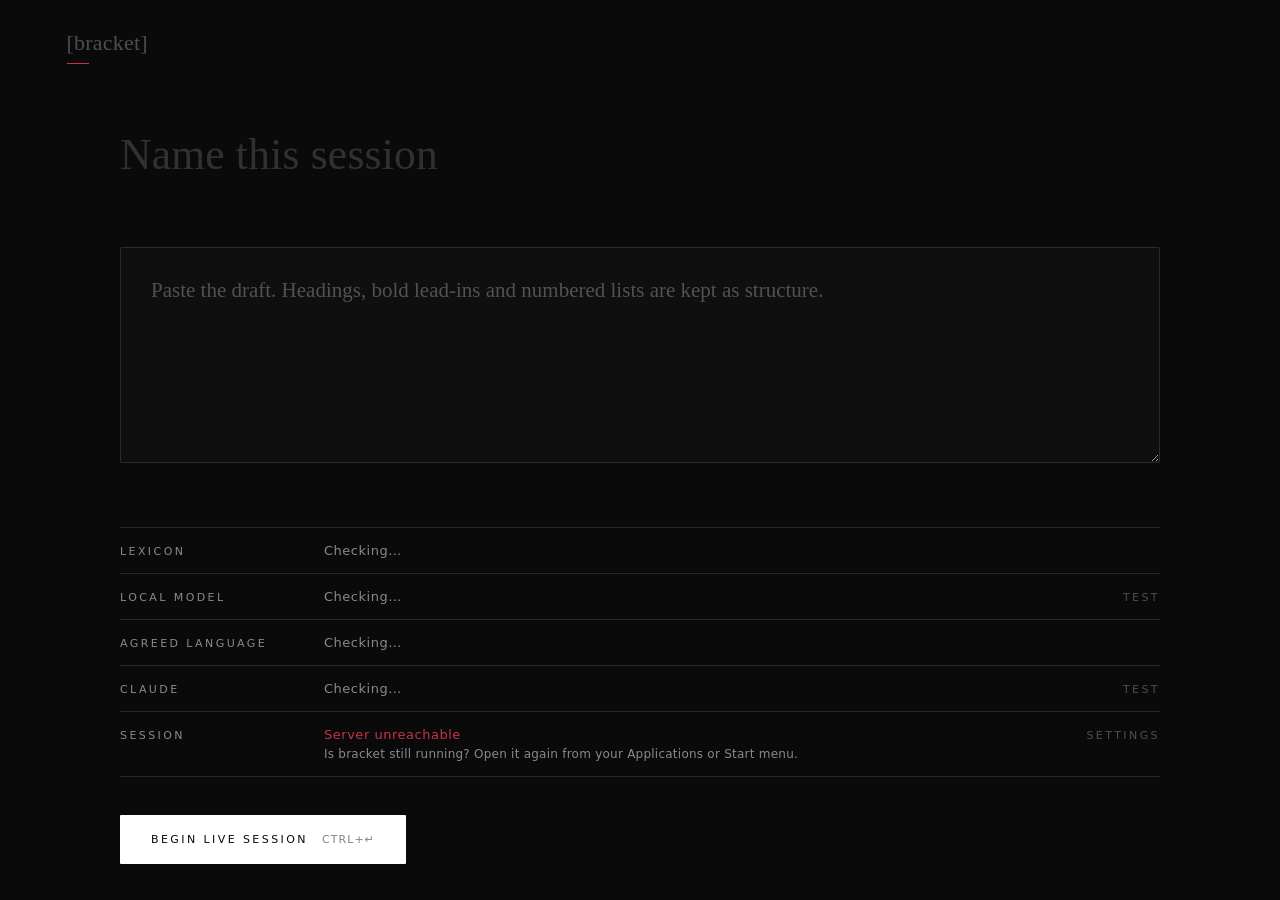
==== frontend/index.html @ 1ee595eb "bracket 0.3.0" ====
<!doctype html>
<html lang="en">
<head>
<meta charset="utf-8">
<meta name="viewport" content="width=device-width, initial-scale=1">
<title>[bracket]</title>
<link rel="stylesheet" href="/static/fonts/fonts.css">
<style>
  :root{
    --void:#0a0a0b; --white:#ffffff; --text-rest:rgba(255,255,255,.30); --dim:rgba(255,255,255,.52); --faint:rgba(255,255,255,.28);
    --ghost:rgba(255,255,255,.16); --hair:rgba(255,255,255,.12); --wash:rgba(255,255,255,.08);
    --brass:#a8916a; --crimson:#c83248;
    --brk:#d9c49b; --brk-rest:rgba(217,196,155,.5); --brk-mark:rgba(217,196,155,.42);   /* bracketed, unsettled wording */
    --serif:'Cormorant Garamond',Georgia,'Times New Roman',serif; --sans:'DM Sans',system-ui,-apple-system,sans-serif;
    --fs:clamp(34px,3.55vw,86px);            /* the projected text: read from the back of the room */
    --gx:clamp(40px,5.2vw,112px);            /* page margin */
    --gut:clamp(52px,4.6vw,104px);           /* left column for list numbers and states */
    --ease:cubic-bezier(0.2,0,0,1);
  }
  *{box-sizing:border-box}
  [hidden]{display:none!important}
  html,body{margin:0;height:100%;background:var(--void);color:var(--white);font-family:var(--sans);overflow:hidden;-webkit-font-smoothing:antialiased}
  ::selection{background:rgba(255,255,255,.2)}
  button{font:inherit;color:inherit}
  .caps{font-family:var(--sans);font-size:11px;font-weight:500;letter-spacing:.22em;text-transform:uppercase}

  /* brand: small, top left, on both screens */
  .brand{position:fixed;top:30px;left:var(--gx);z-index:20;display:flex;flex-direction:column;gap:7px;pointer-events:none}
  .brand .line{display:flex;align-items:baseline;gap:14px}
  .brand .mark{font-family:var(--serif);font-weight:600;font-size:17px;letter-spacing:.015em;color:rgba(255,255,255,.82)}
  .brand .app{font-family:var(--serif);font-weight:500;font-size:22px;letter-spacing:.01em;color:var(--faint)}
  .brand .rule{width:22px;height:1px;background:var(--crimson)}
  .brand .sub{font-size:9px;letter-spacing:.26em;color:var(--faint)}

  /* ---------------- setup ---------------- */
  #setup{position:fixed;inset:0;z-index:10;background:var(--void);overflow-y:auto;transition:opacity 420ms var(--ease)}
  #setup.gone{opacity:0;pointer-events:none}
  .setup-col{width:min(1040px,86vw);margin:0 auto;padding:13vh 0 80px;display:flex;flex-direction:column;gap:38px}
  .setup-col h1{margin:14px 0 0;display:flex;flex-wrap:wrap;align-items:baseline;gap:0 .35em;font-family:var(--serif);font-weight:500;font-size:clamp(40px,3.4vw,64px);letter-spacing:.005em;line-height:1.1}
  #docTitle{min-width:6ch;outline:none;border-bottom:1px solid transparent;transition:border-color 200ms var(--ease);cursor:text}
  #docTitle:hover,#docTitle:focus{border-bottom-color:var(--hair)}
  #docTitle:empty::before{content:attr(data-placeholder);color:var(--ghost)}
  .seed-wrap{display:flex;flex-direction:column;gap:12px}
  #seed{width:100%;min-height:24vh;max-height:46vh;padding:26px 30px;background:rgba(255,255,255,.022);border:1px solid var(--hair);border-radius:2px;outline:none;
        font-family:var(--serif);font-size:21px;line-height:1.55;color:rgba(255,255,255,.88);resize:vertical;transition:border-color 200ms var(--ease)}
  #seed:focus{border-color:rgba(255,255,255,.26)}
  #seed::placeholder{color:var(--faint)}
  #seedInfo{color:var(--faint);min-height:14px}
  .status{display:flex;flex-direction:column}
  .status .st{display:grid;grid-template-columns:180px 1fr auto;align-items:baseline;gap:24px;padding:15px 0;border-bottom:1px solid var(--hair)}
  .status .st:first-child{border-top:1px solid var(--hair)}
  .status .k{color:var(--dim)}
  .status .v{font-size:13px;letter-spacing:.04em;color:var(--white);min-width:0}
  .status .v.bad{color:var(--crimson)} .status .v.wait{color:var(--dim)}
  .status .v small{display:block;margin-top:5px;font-size:12px;color:var(--dim);letter-spacing:.02em}
  .status .test{background:none;border:0;padding:0;cursor:pointer;color:var(--faint);transition:color 160ms var(--ease)}
  .status .test:hover{color:var(--white)}
  .actions{display:flex;align-items:center;gap:28px;flex-wrap:wrap}
  .btn{display:inline-flex;align-items:baseline;gap:14px;padding:17px 30px;border-radius:1px;cursor:pointer;border:1px solid rgba(255,255,255,.6);background:var(--white);color:var(--void);transition:background 160ms var(--ease),color 160ms var(--ease)}
  .btn:hover{background:rgba(255,255,255,.86)}
  .btn.ghost{background:none;color:var(--white);border-color:var(--hair)} .btn.ghost:hover{border-color:rgba(255,255,255,.4)}
  .btn .kb{opacity:.5;letter-spacing:.1em}
  #ended{display:block;margin-top:16px;color:var(--brass);min-height:13px}
  .setup-foot{display:flex;justify-content:space-between;margin:0 var(--gx) 26px;color:var(--ghost);font-size:10px}

  /* ---------------- live ---------------- */
  #live{position:fixed;inset:0}
  .top-right{position:fixed;top:30px;right:var(--gx);z-index:5;display:flex;flex-direction:column;align-items:flex-end;gap:8px;text-align:right}
  .top-right .title{font-size:9.5px;color:var(--faint)}
  #readout{font-size:9.5px;color:var(--ghost)}
  #scroll{position:fixed;inset:0;overflow-y:auto;scrollbar-width:none;padding:44vh var(--gx) 52vh var(--gx)}
  #scroll::-webkit-scrollbar{display:none}
  .fade-top,.fade-bot{position:fixed;left:0;right:0;pointer-events:none;z-index:3}
  .fade-top{top:0;height:210px;background:linear-gradient(var(--void) 50%,rgba(10,10,11,0))}
  .fade-bot{bottom:0;height:130px;background:linear-gradient(rgba(10,10,11,0),var(--void) 62%)}
  #table{max-width:min(1640px,100%);display:flex;flex-direction:column}
  .row{display:grid;grid-template-columns:var(--gut) minmax(0,1fr);column-gap:clamp(18px,1.6vw,36px);margin-top:.18em;font-size:var(--fs)}
  .row.brk{margin-top:.95em} .row:first-child{margin-top:0}
  .gut{position:relative;font-family:var(--serif);font-size:var(--fs);line-height:1.24;color:var(--text-rest);text-align:right;transition:color 260ms var(--ease)}
  .gut .num{display:block}
  .gut .mk{display:block;margin-top:10px;font-size:9px;line-height:1.3}
  .gut .mk.agreed{color:var(--brass)} .gut .mk.open{color:var(--crimson)} .gut .mk.v{color:var(--ghost)}
  .gut .bar{position:absolute;right:calc(-1 * clamp(10px,.9vw,20px));top:.2em;width:2px;height:1em;background:var(--crimson);display:none}
  .row.open .gut .bar{display:block}
  .body{min-width:0;display:flex;flex-direction:column}
  .lead{margin-bottom:.5em;color:var(--brass);font-size:10.5px;transition:opacity 260ms var(--ease)}
  .sent{margin:0;font-family:var(--serif);font-weight:500;font-size:var(--fs);line-height:1.24;letter-spacing:.004em;color:var(--text-rest);outline:none;white-space:pre-wrap;word-wrap:break-word;caret-color:var(--white);transition:color 260ms var(--ease)}
  .row.h .sent{font-style:italic;font-weight:500;font-size:calc(var(--fs) * .62);letter-spacing:.01em}
  .row.agreed .sent{color:rgba(255,255,255,.4)}
  .row.focus .sent,.row.focus .gut{color:var(--white)}
  .sent[data-empty]:empty::before{content:'Type a sentence';color:var(--ghost)}
  .sent .hov{border-bottom:2px solid rgba(255,255,255,.6)}
  .sent .alt{color:var(--brk-rest);transition:color 260ms var(--ease)} .row.focus .sent .alt{color:var(--brk)}
  .sent .bk{color:var(--brk-mark);font-weight:400}
  .sent .altcur{border-bottom:2px solid var(--brk)}
  .gut .mk.brk{color:var(--brk)}
  .addalt{display:flex;align-items:baseline;gap:14px;cursor:pointer;color:var(--brk);font-size:10.5px} .addalt:hover{color:#efe0bf}
  .brkpanel .slot p{color:var(--brk-rest)} .brkpanel .slot.cur p,.brkpanel .slot:hover p{color:var(--brk)}
  .brkpanel .rail{border-left-color:var(--brk-mark)}
  .sent .sel{background:var(--wash);box-shadow:0 0 0 .12em var(--wash);border-radius:1px}
  .extras{display:flex;flex-direction:column;gap:.55em;margin-top:.5em}
  .syn{display:flex;align-items:baseline;gap:1.2em;font-size:calc(var(--fs) * .5)}
  .syn .opts{display:flex;flex-wrap:wrap;align-items:baseline;gap:.9em;font-family:var(--serif);color:var(--dim)}
  .syn .opts span.dot{color:var(--ghost)} .syn .opts span[data-i]{cursor:pointer}
  .syn .opts span.pick{color:var(--white);border-bottom:1px solid var(--brass)}
  .dials{display:flex;flex-wrap:wrap;align-items:baseline;gap:42px}
  .dials .d{display:flex;align-items:baseline;gap:13px}
  .dials .r,.dials .v{font-size:10.5px;color:var(--faint)} .dials .v{color:var(--white)}
  .dials .r.cur{color:var(--white);border-bottom:1px solid var(--brass);padding-bottom:3px}
  .rail{display:flex;flex-direction:column;gap:.3em;border-left:1px solid var(--hair);padding-left:.6em;margin-left:-.6em;font-size:calc(var(--fs) * .6)}
  .slot{display:grid;grid-template-columns:minmax(0,1fr) auto;align-items:baseline;gap:40px;cursor:pointer}
  .slot p{margin:0;font-family:var(--serif);font-weight:400;line-height:1.28;color:var(--dim);transition:color 140ms var(--ease)}
  .slot.cur p,.slot:hover p{color:var(--white)}
  .slot .caps{font-size:9.5px;color:var(--faint);white-space:nowrap}
  .slot.cur .caps{color:var(--brass)}
  .slot .chg{color:var(--brass)} .slot.cur .chg{color:#d9c49b}
  .slot .flag{color:var(--crimson);margin-left:14px}
  .grid{display:grid;grid-template-columns:repeat(3,minmax(0,1fr));gap:.5em 1.4em;margin-top:.35em;font-size:calc(var(--fs) * .42)}
  .grid.whole{font-size:calc(var(--fs) * .3)}
  .cell{display:grid;grid-template-columns:1.3em minmax(0,1fr);align-items:baseline;cursor:pointer;min-width:0}
  .cell .n{font-family:var(--sans);font-size:10px;letter-spacing:.1em;color:var(--ghost)}
  .cell p{margin:0;font-family:var(--serif);line-height:1.25;color:var(--dim);transition:color 140ms var(--ease)}
  .cell.cur p,.cell:hover p{color:var(--white)} .cell.cur .n{color:var(--brass)}
  .cell .chg{color:var(--brass)} .cell.cur .chg{color:#d9c49b}
  .cell .src{font-family:var(--sans);font-size:8.5px;letter-spacing:.16em;text-transform:uppercase;color:var(--ghost);margin-left:.7em}
  .cell .flag{display:block;margin-top:.2em;font-family:var(--sans);font-size:9px;letter-spacing:.16em;text-transform:uppercase;color:var(--crimson)}
  .cell.empty p{color:var(--ghost)}
  .agreed{margin:.1em 0 .7em;font-size:calc(var(--fs) * .27)}
  .agreed .head{font-size:9.5px;color:var(--brass);margin-bottom:.5em}
  .agreed .none{font-size:9.5px;color:var(--faint)}
  .prec{display:grid;grid-template-columns:1.3em minmax(0,1fr);align-items:baseline;cursor:pointer;margin-bottom:.55em}
  .prec .n{font-family:var(--sans);font-size:10px;letter-spacing:.1em;color:var(--ghost)}
  .prec p{margin:0;font-family:var(--serif);line-height:1.3;color:var(--dim);display:-webkit-box;-webkit-line-clamp:3;-webkit-box-orient:vertical;overflow:hidden;transition:color 140ms var(--ease)}
  .prec .ph{color:var(--brass)} .prec.cur p,.prec:hover p{color:var(--white)} .prec.cur .ph{color:#d9c49b} .prec.cur .n{color:var(--brass)}
  .prec .cite{grid-column:2;margin-top:.25em;font-size:9px;color:var(--ghost)} .prec.cur .cite{color:var(--faint)}
  .prec .cite b{font-weight:400;color:var(--brass)}
  .more{margin-top:.9em;font-size:9.5px;color:var(--faint)}
  .tiererr{font-size:9.5px;color:var(--crimson)}
  .hist{display:flex;flex-wrap:wrap;align-items:baseline;gap:10px 22px;font-size:10px;color:var(--faint)}
  .hist .now{color:var(--dim)} .hist .dis{color:var(--crimson)}
  .inline-input{width:100%;background:none;border:0;border-bottom:1px solid var(--hair);outline:none;font-family:var(--serif);font-size:calc(var(--fs) * .5);color:var(--white);padding:.2em 0}
  .inline-input::placeholder{color:var(--ghost)}
  .keys{position:fixed;left:var(--gx);right:var(--gx);bottom:22px;z-index:5;display:flex;justify-content:space-between;align-items:baseline;gap:40px;font-size:9.5px;letter-spacing:.16em;color:var(--ghost)}
  #hint{transition:color 300ms var(--ease)} #hint.flash{color:var(--dim)}
  .progress{position:fixed;left:0;bottom:0;height:2px;background:var(--brass);opacity:.7;transition:width 600ms var(--ease);z-index:6}

  /* end-of-session confirmation */
  #confirm{position:fixed;inset:0;z-index:30;display:none;align-items:center;justify-content:center;background:rgba(10,10,11,.96);flex-direction:column;gap:22px}
  #confirm.on{display:flex}
  #confirm .q{font-family:var(--serif);font-size:clamp(34px,3vw,60px)}
  #confirm .caps{color:var(--dim)}

  /* setup: model choice, key, library, settings */
  .status .v .mlist{display:flex;flex-direction:column;gap:2px;margin-top:12px}
  .mrow{display:grid;grid-template-columns:18px minmax(0,1fr) auto;gap:12px;align-items:baseline;padding:7px 0;cursor:pointer;color:var(--dim)}
  .mrow:hover,.mrow.on{color:var(--white)}
  .mrow input{accent-color:var(--brass);margin:0}
  .mrow .ml{font-size:13px;letter-spacing:.04em} .mrow .mm{display:block;font-size:12px;color:var(--faint);margin-top:3px;letter-spacing:.02em}
  .mrow .mr{font-size:10px;letter-spacing:.18em;text-transform:uppercase;color:var(--brass)}
  .mrow.dis{opacity:.45}
  .dl{display:flex;flex-direction:column;gap:8px;margin-top:14px}
  .dlbar{height:2px;background:var(--hair);position:relative;overflow:hidden} .dlbar i{position:absolute;left:0;top:0;bottom:0;background:var(--brass);transition:width 400ms var(--ease)}
  .small-btn{background:none;border:1px solid var(--hair);padding:9px 16px;cursor:pointer;color:var(--white);border-radius:1px;font-size:11px;letter-spacing:.18em;text-transform:uppercase}
  .small-btn:hover{border-color:rgba(255,255,255,.4)} .small-btn.solid{background:var(--white);color:var(--void);border-color:var(--white)}
  .small-btn:disabled{opacity:.4;cursor:default}
  .inline{display:flex;gap:10px;align-items:center;flex-wrap:wrap;margin-top:12px}
  .field{background:rgba(255,255,255,.03);border:1px solid var(--hair);color:var(--white);padding:9px 12px;font:13px var(--sans);letter-spacing:.02em;border-radius:1px;outline:none;min-width:0}
  .field:focus{border-color:rgba(255,255,255,.3)} select.field{appearance:auto}
  #keyIn{flex:1 1 320px}
  #settings{display:flex;flex-direction:column;gap:30px;padding-top:6px}
  #settings h3{margin:0 0 4px;font:500 11px var(--sans);letter-spacing:.22em;text-transform:uppercase;color:var(--brass)}
  .sgrid{display:grid;grid-template-columns:220px minmax(0,1fr);gap:12px 24px;align-items:center}
  .sgrid label{font-size:12px;color:var(--dim);letter-spacing:.04em}
  .sgrid .note{grid-column:2;font-size:11.5px;color:var(--faint);margin-top:-6px}
  .sgrid .locked{font-size:11px;color:var(--brass)}
  .sgrid input.field:not([type=file]):not(#docBody):not(#docTitle2):not(#docDate){width:min(100%,520px)}
  .muted{color:var(--faint);font-size:12px;letter-spacing:.02em;line-height:1.6}
  .muted code{font-size:11.5px;color:var(--dim)}
</style>
</head>
<body>
<div class="brand" aria-label="bracket">
  <span class="line"><span class="mark" id="brandOrg" hidden></span><span class="app">[bracket]</span></span>
  <span class="rule" aria-hidden="true"></span>
</div>

<!-- ======== setup ======== -->
<section id="setup" aria-label="Setup">
  <div class="setup-col">
    <div>
      <h1><span id="docTitle" contenteditable="plaintext-only" spellcheck="false" data-placeholder="Name this session" aria-label="Session title"></span></h1>
      <span id="ended" class="caps"></span>
    </div>
    <div class="seed-wrap">
      <textarea id="seed" spellcheck="false" placeholder="Paste the draft. Headings, bold lead-ins and numbered lists are kept as structure."></textarea>
      <div id="seedInfo" class="caps"></div>
    </div>
    <div class="status" id="status">
      <div class="st"><span class="k caps">Lexicon</span><span class="v wait" id="stLex">Checking…</span><span></span></div>
      <div class="st"><span class="k caps">Local model</span><div class="v wait" id="stLocal">Checking…</div><button class="test caps" id="testLocal">Test</button></div>
      <div class="st"><span class="k caps">Agreed language</span><div class="v wait" id="stLib">Checking…</div><span></span></div>
      <div class="st"><span class="k caps">Claude</span><div class="v wait" id="stCloud">Checking…</div><button class="test caps" id="testCloud">Test</button></div>
      <div class="st"><span class="k caps">Session</span><span class="v" id="stLog">…</span><button class="test caps" id="settingsBtn">Settings</button></div>
    </div>
    <div id="settings" hidden></div>
    <div class="actions">
      <button class="btn caps" id="beginBtn">Begin live session <span class="kb" data-kb>⌘↵</span></button>
      <button class="btn ghost caps" id="resumeBtn" hidden></button>
    </div>
  </div>
  <div class="setup-foot caps"><span>F full screen</span><span id="setupSession"></span></div>
</section>

<!-- ======== live ======== -->
<section id="live" aria-label="Live drafting">
  <div class="top-right"><span class="title caps" id="headTitle"></span><span class="caps" id="readout"></span></div>
  <div id="scroll"><div id="table"></div></div>
  <div class="fade-top"></div><div class="fade-bot"></div>
  <div class="keys caps"><span id="hint"></span><span id="keysRight" data-kb>⌥E export · ⌥Q end</span></div>
  <div class="progress" id="progress" style="width:0"></div>
</section>

<div id="confirm" role="dialog" aria-label="End session">
  <div class="q">End the session?</div>
  <div class="caps">↵ end and save the record · esc keep drafting</div>
</div>

<script>
/* ---------------- state ---------------- */
const S = {
  doc: { sentences: [] },        // {id,text,state,version,kind,label,brk,history:[{version,text,at,via}],dissents:[]}
  undo: [], redo: [],
  focusId: null,
  live: false,
  mode: 'rest',                   // rest | hover | rail | sentence | dissent | confirm
  hover: null,                    // {id,start,end,opts:[],pick:int}
  rail: null,                     // {id,start,end,source,slots:[{text,flags,tier,ms}],cur:int,dials:{strength,register,length},sse}
  showHist: null,
  status: null,
  cache: new Map(),
};
const REGISTERS = ['plain','institutional','formal'], LENGTHS = ['shorter','same','longer'];
// Mac key symbols on a Mac; Ctrl / Alt / Shift elsewhere (the key handling accepts both)
const MAC = /Mac|iPhone|iPad/.test(navigator.platform || navigator.userAgent);
const kb = t => MAC ? t : t.replace(/⌘/g, 'Ctrl+').replace(/⌥/g, 'Alt+').replace(/⇧/g, 'Shift+');
document.querySelectorAll('[data-kb]').forEach(el => { el.textContent = kb(el.textContent); });
const KEYS_REST = kb('double-click a word for proposals and alternatives · ⌘↵ rewrite sentence · ⌥B bracket · ⌥ hover words · ⇧↵ agree · ⌥O open · ⌥D dissent · ⌥H history · ⌥↑↓ move · ⌘Z undo');
const $ = s => document.querySelector(s);
// every write carries X-Bracket: the server refuses writes without it, so other web pages cannot drive it
const api = (p, body, method = 'POST') => fetch(p, { method, headers:{'Content-Type':'application/json','X-Bracket':'1'}, body: body === undefined ? undefined : JSON.stringify(body) }).then(r=>r.json());
const log = (kind, payload, sentence_id) => api('/api/event', {kind, payload, sentence_id}).catch(()=>{});
const now = () => new Date().toLocaleTimeString([], {hour:'2-digit', minute:'2-digit'});
const esc = s => String(s).replace(/[&<>"]/g, c => ({'&':'&amp;','<':'&lt;','>':'&gt;','"':'&quot;'}[c]));
const sid = () => Math.random().toString(36).slice(2, 12);
const secs = ms => (ms/1000).toFixed(1) + ' s';
// Brackets: unsettled wording kept in the text itself, diplomatic style: "[shall / should]". One alternative alone is
// a placeholder or a contested term. Stored as plain text, so history, undo, export and the models all see it.
const BRACKET = /\[([^\[\]]*)\]/g, SEP = ' / ';
function bracketsIn(text){
  const out = []; let m; BRACKET.lastIndex = 0;
  while ((m = BRACKET.exec(text))){
    const start = m.index, end = start + m[0].length, alts = []; let pos = start + 1;
    m[1].split(SEP).forEach(a => { alts.push({ text: a, start: pos, end: pos + a.length }); pos += a.length + SEP.length; });
    out.push({ start, end, alts });
  }
  return out;
}
const bracketAt = (text, off) => bracketsIn(text).find(b => off >= b.start && off <= b.end);
const KEYS_SPAN = kb('1–9 pick · A agreed language · ⇥ next · ↵ accept · ⇧↵ keep as alternative · B add alternative · ←→ weaker / stronger · ↑↓ length · R register · C Claude · esc');
const KEYS_SENT = kb('1–9 pick · A agreed language · ⇥ next · ↵ accept · ⇧↵ keep as alternative · ←→ weaker / stronger · ↑↓ length · R register · C Claude · esc');
// one proposal per line, without list numbering, bullets, quotes or a reasoning model's <think> preamble (mirrors prompts.parse_lines)
function parseLines(text, n){
  const out = [];
  text.replace(/<think>[\s\S]*?(<\/think>|$)/g, '').split('\n').forEach(line => {
    const t = line.trim().replace(/^["•\-–*\s]+|["\s]+$/g, '').replace(/^\d{1,2}[.)]\s+/, '').trim();
    if (t && !out.includes(t)) out.push(t);
  });
  return out.slice(0, n);
}
const KEYS_BRACKET = kb('↑↓ choose · ↵ settle on this wording · B add alternative · X drop · esc');

/* ---------------- setup ---------------- */
function setV(el, text, cls, detail){ el.className = 'v' + (cls ? ' ' + cls : ''); el.innerHTML = esc(text) + (detail ? `<small>${esc(detail)}</small>` : ''); }
const gb = b => (b / 1e9).toFixed(1) + ' GB';
async function loadStatus(){
  try{
    const st = await fetch('/api/status').then(r=>r.json()); S.status = st;
    if (document.activeElement !== $('#docTitle')) $('#docTitle').textContent = st.title || '';
    titleChanged();
    $('#brandOrg').hidden = !st.org; $('#brandOrg').textContent = st.org || '';
    setV($('#stLex'), st.lexicon.ok ? `Ready · ${st.lexicon.entries.toLocaleString()} entries` : 'Missing', st.lexicon.ok ? '' : 'bad');
    renderLibrary(st.library || {});
    setV($('#stLog'), `Logging · ${st.session}`, '', `Saved on this computer in ${st.data_dir}`);
    $('#setupSession').textContent = `${st.session} · v${st.version}`;
    updateBeginLabel();
    refreshLocal(true); checkCloud();
  }catch(e){ setV($('#stLog'), 'Server unreachable', 'bad', 'Is bracket still running? Open it again from your Applications or Start menu.'); }
}

// ---- local model: choose, download, load, test ----
let modelPoll = null;
async function refreshLocal(test){
  const m = await fetch('/api/models').then(r=>r.json()).catch(() => null);
  if (!m) return;
  S.models = m;
  const running = m.models.find(x => x.download && ['running','verifying'].includes(x.download.state));
  const engine = m.local_engine, est = m.engine.state;
  clearTimeout(modelPoll);
  if (engine !== 'builtin'){ if (test) checkLocal(); return; }
  if (running){ renderDownload(m, running); modelPoll = setTimeout(() => refreshLocal(true), 1000); return; }
  if (est === 'no-binary'){ setV($('#stLocal'), 'Built-in engine not available', 'bad', 'This copy of bracket runs from source without llama.cpp. Choose Ollama or another local server in Settings, or use the packaged app.'); return; }
  if (est === 'no-model'){ renderModelChoice(m); return; }
  if (est === 'starting'){ setV($('#stLocal'), `Loading ${m.chosen || 'the model'}…`, 'wait', 'The first load reads the whole model from disk: from a few seconds to a minute.'); modelPoll = setTimeout(() => refreshLocal(true), 1500); return; }
  if (test) checkLocal();
}
function renderModelChoice(m, note){
  const el = $('#stLocal'); el.className = 'v';
  const vis = m.models.filter(x => !x.hidden);
  const pick = S.pickModel || (vis.find(x => x.recommended) || vis[0]).id;
  S.pickModel = pick;
  const failed = m.models.find(x => x.download && x.download.state === 'failed');
  el.innerHTML = `Choose a model to run on this computer<small>Downloaded once from Hugging Face (Apache-2.0, no account needed), then everything runs offline. This computer has ${m.ram_gb ? m.ram_gb.toFixed(0) + ' GB of memory' : 'an unknown amount of memory'} and ${m.free_gb.toFixed(0)} GB free on disk.</small>` +
    `<div class="mlist">${vis.map(x => `<label class="mrow${x.id === pick ? ' on' : ''}${x.bytes / 1e9 + 0.2 > m.free_gb && !x.installed ? ' dis' : ''}"><input type="radio" name="mdl" value="${x.id}"${x.id === pick ? ' checked' : ''}><span><span class="ml">${esc(x.label)} · ${gb(x.bytes)}</span><span class="mm">${esc(x.note)}</span></span><span class="mr">${x.installed ? 'Downloaded' : x.recommended ? 'Recommended here' : ''}</span></label>`).join('')}</div>` +
    `<div class="inline"><button class="small-btn solid" id="dlBtn">Download ${esc((vis.find(x => x.id === pick) || {}).label || '')}</button><span class="muted">${note ? esc(note) : failed ? 'Last attempt: ' + esc(failed.download.error || 'failed') : 'You can switch models later in Settings.'}</span></div>`;
  el.querySelectorAll('input[name=mdl]').forEach(r => r.addEventListener('change', () => { S.pickModel = r.value; renderModelChoice(m); }));
  $('#dlBtn').addEventListener('click', async () => {
    $('#dlBtn').disabled = true;
    const x = m.models.find(y => y.id === S.pickModel);
    const res = x.installed ? await api(`/api/models/${x.id}/use`) : await api(`/api/models/${x.id}/download`);
    if (res.ok === false){ renderModelChoice(m, res.error); return; }
    refreshLocal(true);
  });
}
function renderDownload(m, x){
  const d = x.download, pct = d.total ? 100 * d.done / d.total : 0;
  const left = d.rate ? Math.max(0, (d.total - d.done) / d.rate) : null;
  const eta = left == null ? '' : left > 90 ? ` · about ${Math.round(left / 60)} min left` : ` · under ${Math.max(1, Math.ceil(left / 10) * 10)} s left`;
  const el = $('#stLocal'); el.className = 'v';
  el.innerHTML = (d.state === 'verifying' ? `Checking ${esc(x.label)}…` : `Downloading ${esc(x.label)}`) +
    `<small>${gb(d.done)} of ${gb(d.total)}${d.rate ? ' · ' + (d.rate / 1e6).toFixed(0) + ' MB/s' : ''}${eta}${d.error ? ' · ' + esc(d.error) : ''}. You can keep setting up meanwhile; closing bracket pauses the download, and it resumes next time.</small>` +
    `<div class="dl"><div class="dlbar"><i style="width:${pct.toFixed(1)}%"></i></div><div><button class="small-btn" id="dlCancel">Cancel</button></div></div>`;
  $('#dlCancel').addEventListener('click', async () => { await api(`/api/models/${x.id}/cancel`); setTimeout(() => refreshLocal(false), 400); });
}
// a real round trip, so "ready" means the model answers, not only that it is configured
async function checkLocal(retry = 1){
  setV($('#stLocal'), 'Testing…', 'wait');
  const c = await fetch('/api/local/check').then(r=>r.json()).catch(e=>({ ok:false, error:String(e) }));
  if (!c.ok && retry && c.state !== 'no-model' && c.state !== 'no-binary'){ await new Promise(r => setTimeout(r, 3000)); return checkLocal(retry - 1); }
  if (S.status) S.status.local = { ...S.status.local, ok: c.ok, model: c.model };
  if (c.ok) setV($('#stLocal'), `Ready · ${c.model} · ${secs(c.ms)}`, '', `${c.engine === 'builtin' ? 'Built in · runs on this computer' : c.engine === 'ollama' ? 'Ollama' : 'Local server'} · begin → ${(c.sample||[]).join(', ')}`);
  else if (c.state === 'no-model' || c.state === 'no-binary') refreshLocal(false);
  else setV($('#stLocal'), `${c.error || 'Not working'}${c.model ? ' · ' + c.model : ''}`, 'bad', c.detail || 'Settings lets you choose another model or engine.');
}

// ---- Claude: optional; a key typed here is saved on this computer ----
async function checkCloud(){
  const st = S.status && S.status.cloud; const el = $('#stCloud');
  if (st && !st.ok){
    if (st.error === 'no key'){
      el.className = 'v';
      el.innerHTML = `Off · optional<small>bracket works fully offline. Add an Anthropic API key to offer Claude's proposals when the facilitator presses C; only the sentence being worked on is sent, and only then.</small><div class="inline"><input class="field" id="keyIn" type="password" placeholder="Anthropic API key (sk-ant-…)" autocomplete="off" spellcheck="false"><button class="small-btn" id="keySave">Save</button></div>`;
      const save = async () => { const v = $('#keyIn').value.trim(); if (!v) return; await api('/api/settings', { cloud_key: v, cloud_api: 'anthropic' }); loadStatus(); };
      $('#keySave').addEventListener('click', save); $('#keyIn').addEventListener('keydown', e => { if (e.key === 'Enter'){ e.preventDefault(); save(); } });
      return;
    }
    setV(el, st.error === 'cloud off' ? 'Off' : 'Not set up', st.error === 'cloud off' ? 'wait' : 'bad', st.detail || ''); return;
  }
  setV(el, `Testing · ${st ? st.model : ''}`, 'wait', st ? `${st.api} · ${st.gateway}` : '');
  const c = await fetch('/api/cloud/check').then(r=>r.json()).catch(e=>({ ok:false, error:String(e) }));
  if (S.status) S.status.cloud.ok = !!c.ok;
  if (c.ok) setV(el, `Ready · ${c.model} · ${secs(c.ms)}`, '', `${st.api} · ${st.gateway}${c.plain ? ' · gateway ignores the speed settings' : ''} · change or remove the key in Settings`);
  else setV(el, 'Failed', 'bad', (c.error || c.detail || 'unknown error').slice(0, 220) + ' · check the key in Settings');
}
$('#testLocal').addEventListener('click', () => refreshLocal(true));
$('#testCloud').addEventListener('click', checkCloud);

// ---- agreed language: shipped with the app; fetchable here when running from source ----
let libPoll = null;
function renderLibrary(lb){
  const el = $('#stLib'); clearTimeout(libPoll);
  const job = lb.job || {};
  if (job.state === 'running'){
    el.className = 'v wait'; el.innerHTML = `Downloading the starter library…<small>${esc((job.log || []).slice(-1)[0] || 'starting')}</small>`;
    libPoll = setTimeout(async () => renderLibrary(await fetch('/api/library').then(r=>r.json())), 1200); return;
  }
  if (lb.ok){
    if (S.status) S.status.library = lb;
    setV(el, `Ready · ${lb.docs} documents${lb.bodies && lb.bodies.length ? ' · ' + lb.bodies.join(', ') : ''}`, '', 'Precedents are quoted exactly, with their source. Add your own documents in Settings.' + (job.state === 'done' && job.failed ? ` · ${job.failed} source${job.failed > 1 ? 's' : ''} could not be fetched` : ''));
    return;
  }
  el.className = 'v';
  el.innerHTML = `Not downloaded<small>The starter library: 33 adopted NATO, EU, G7 and G20 texts, 2014–2026, fetched from the publishers' sites (a few MB).</small><div class="inline"><button class="small-btn" id="libBtn">Download</button></div>`;
  $('#libBtn').addEventListener('click', async () => { await api('/api/library/fetch'); renderLibrary(await fetch('/api/library').then(r=>r.json())); });
}

// ---- settings ----
const CLAUDE_MODELS = ['claude-sonnet-5-5', 'claude-haiku-5-5', 'claude-opus-5-5'];
async function openSettings(){
  const box = $('#settings');
  if (!box.hidden){ box.hidden = true; $('#settingsBtn').textContent = 'Settings'; return; }
  const [{ settings: st, file }, m] = await Promise.all([fetch('/api/settings').then(r=>r.json()), fetch('/api/models').then(r=>r.json())]);
  const v = k => st[k].value, lock = k => st[k].source.startsWith('env:') ? `<span class="locked">set by ${esc(st[k].source.slice(4))}</span>` : '';
  const dis = k => st[k].source.startsWith('env:') ? ' disabled' : '';
  const input = (k, ph = '') => `<input class="field" data-k="${k}" value="${esc(v(k))}" placeholder="${esc(ph)}"${dis(k)}>`;
  const select = (k, opts) => `<select class="field" data-k="${k}"${dis(k)}>${opts.map(([val, lab]) => `<option value="${esc(val)}"${val === v(k) ? ' selected' : ''}>${esc(lab)}</option>`).join('')}</select>`;
  const cm = CLAUDE_MODELS.includes(v('cloud_model')) ? CLAUDE_MODELS : [...CLAUDE_MODELS, v('cloud_model')];
  const inst = m.models.filter(x => x.installed);
  box.innerHTML = `
  <div><h3>Local model</h3><div class="sgrid">
    <label>Engine</label><div>${select('local_engine', [['builtin','Built in (llama.cpp, recommended)'],['ollama','Ollama, running on this computer'],['openai','Another local server (OpenAI-compatible)'],['off','Off']])} ${lock('local_engine')}</div>
    <label>Model name</label><div>${input('local_model', 'built in: chosen below · Ollama: e.g. gemma4:e4b')} ${lock('local_model')}</div>
    <div class="note">For Ollama or another server: the model's name there. For the built-in engine, leave it to the list below.</div>
    <label>Server address</label><div>${input('local_url', 'Ollama: http://127.0.0.1:11434 · LM Studio: http://127.0.0.1:1234/v1')} ${lock('local_url')}</div>
    <label>Models on this computer</label><div class="muted">${inst.length ? inst.map(x => `${esc(x.label)} · ${gb(x.bytes)} <button class="small-btn" data-use="${x.id}">Use</button> <button class="small-btn" data-del="${x.id}">Delete</button>`).join('<br>') : 'None yet.'}<br>Others: ${m.models.filter(x => !x.installed && !x.hidden).map(x => `<button class="small-btn" data-dl="${x.id}">${esc(x.label)} · ${gb(x.bytes)}</button>`).join(' ')}<br>Stored in <code>${esc(m.dir)}</code></div>
    <label>Your own GGUF file</label><div>${input('local_model_path', 'a full path to a .gguf file (optional)')} ${lock('local_model_path')}</div>
  </div></div>
  <div><h3>Claude (optional)</h3><div class="sgrid">
    <label>Route</label><div>${select('cloud_api', [['anthropic','Anthropic API'],['bedrock-gateway','An organization gateway in front of AWS Bedrock'],['off','Off: nothing leaves this computer']])} ${lock('cloud_api')}</div>
    <label>API key</label><div><input class="field" data-k="cloud_key" type="password" placeholder="${st.cloud_key.value.set ? 'saved ' + esc(st.cloud_key.value.hint) + ' · type to replace' : 'sk-ant-…'}"${dis('cloud_key')}> ${st.cloud_key.value.set && !dis('cloud_key') ? '<button class="small-btn" id="keyDel">Remove key</button>' : ''} ${lock('cloud_key')}</div>
    <label>Model</label><div><select class="field" data-k="cloud_model"${dis('cloud_model')}>${cm.map(x => `<option${x === v('cloud_model') ? ' selected' : ''}>${esc(x)}</option>`).join('')}</select> ${lock('cloud_model')}</div>
    <label>Gateway base URL</label><div>${input('cloud_base_url', 'only for a proxy or an organization gateway')} ${lock('cloud_base_url')}</div>
    <label>Gateway sends the key as</label><div>${select('cloud_auth', [['key','x-api-key header'],['bearer','Authorization: Bearer']])} ${input('cloud_key_header', 'or a header name of its own')}</div>
    <label>Fetch Claude ahead</label><div>${select('claude_prefetch', [['false','No: ask only on C'],['true','Yes: faster, but a request for every opened word']])}</div>
  </div></div>
  <div><h3>The room</h3><div class="sgrid">
    <label>Label under the mark</label><div>${input('org', 'e.g. your organization (optional)')}</div>
  </div></div>
  <div><h3>Add a document to the library</h3><div class="sgrid">
    <label>File (PDF, HTML, text)</label><div><input class="field" type="file" id="docFile" accept=".pdf,.html,.htm,.txt,.md"></div>
    <label>Body · title · date</label><div class="inline" style="margin:0"><input class="field" id="docBody" placeholder="e.g. UN" size="8"><input class="field" id="docTitle2" placeholder="Title" size="28"><input class="field" id="docDate" type="date"><button class="small-btn" id="docAdd">Add</button></div>
    <div class="note" id="docNote">Its paragraphs are quoted exactly, never rewritten.</div>
  </div></div>
  <div class="inline"><button class="small-btn solid" id="setSave">Save settings</button><button class="small-btn" id="quitBtn">Quit bracket</button><span class="muted">Saved to <code>${esc(file)}</code>. API: <code>${location.origin}/docs</code></span></div>`;
  box.hidden = false; $('#settingsBtn').textContent = 'Close settings';
  box.querySelectorAll('[data-use]').forEach(b => b.addEventListener('click', async () => { await api(`/api/models/${b.dataset.use}/use`); refreshLocal(true); box.hidden = true; openSettings(); }));
  box.querySelectorAll('[data-del]').forEach(b => b.addEventListener('click', async () => { if (!confirm('Delete this model from this computer?')) return; await api(`/api/models/${b.dataset.del}`, undefined, 'DELETE'); refreshLocal(false); box.hidden = true; openSettings(); }));
  box.querySelectorAll('[data-dl]').forEach(b => b.addEventListener('click', async () => { const r = await api(`/api/models/${b.dataset.dl}/download`); if (r.ok === false) alert(r.error); box.hidden = true; $('#settingsBtn').textContent = 'Settings'; refreshLocal(true); }));
  if ($('#keyDel')) $('#keyDel').addEventListener('click', async () => { await api('/api/settings', { cloud_key: '' }); box.hidden = true; openSettings(); loadStatus(); });
  $('#setSave').addEventListener('click', async () => {
    const ch = {};
    box.querySelectorAll('[data-k]').forEach(el => { if (el.disabled) return; const k = el.dataset.k; const val = el.value.trim();
      if (k === 'cloud_key'){ if (val) ch[k] = val; return; }
      const cur = String(v(k)); if (val !== cur) ch[k] = val; });
    const r = await api('/api/settings', ch);
    if (r.error){ alert(r.error); return; }
    box.hidden = true; $('#settingsBtn').textContent = 'Settings'; loadStatus();
  });
  $('#docAdd').addEventListener('click', async () => {
    const f = $('#docFile').files[0]; const body = $('#docBody').value.trim(), title = $('#docTitle2').value.trim(), date = $('#docDate').value;
    if (!f || !body || !title || !date){ $('#docNote').textContent = 'Choose a file and fill in the body, title and date.'; return; }
    $('#docNote').textContent = 'Reading…';
    const q = new URLSearchParams({ name: f.name, body, title, date });
    const r = await fetch('/api/library/add?' + q, { method: 'POST', headers: { 'X-Bracket': '1' }, body: f }).then(x => x.json()).catch(e => ({ ok: false, error: String(e) }));
    $('#docNote').textContent = r.ok ? `Added: ${r.paragraphs} paragraphs.` : (r.error || 'Could not read it');
    if (r.ok) loadStatus();
  });
  $('#quitBtn').addEventListener('click', async () => { if (!confirm('Quit bracket? The draft and the log are already saved.')) return; await api('/api/shutdown'); document.body.innerHTML = '<p style="font-family:var(--serif);font-size:28px;padding:20vh 10vw;color:#fff">bracket has quit. You can close this tab.</p>'; });
}
$('#settingsBtn').addEventListener('click', openSettings);

// what the pasted draft will become, before the room sees it
let seedT;
$('#seed').addEventListener('input', () => { updateBeginLabel(); clearTimeout(seedT); seedT = setTimeout(previewSeed, 400); });
async function previewSeed(){
  const text = $('#seed').value; if (!text.trim()){ $('#seedInfo').textContent = ''; return; }
  const r = await api('/api/segment', { text, structured: true }).catch(() => null); if (!r) return;
  const blocks = r.sentences.filter(s => s.brk).length, heads = r.sentences.filter(s => s.kind === 'h').length, items = r.sentences.filter(s => s.kind === 'li' && s.brk).length;
  $('#seedInfo').textContent = `${r.sentences.length} sentences in ${blocks} blocks` + (heads ? ` · ${heads} heading${heads>1?'s':''}` : '') + (items ? ` · ${items} list item${items>1?'s':''}` : '');
}
// ⌘↵ and the white button do the likely thing: start from a pasted draft, else resume the saved one, else start empty.
// Starting empty over a saved draft is the deliberate, secondary choice.
function primaryAction(){ return $('#seed').value.trim() ? 'seed' : (S.status && S.status.resumable ? 'resume' : 'empty'); }
function updateBeginLabel(){
  const n = S.status ? S.status.resumable : 0, act = primaryAction();
  const label = { seed: 'Begin with this draft ', resume: `Resume · ${n} sentence${n===1?'':'s'} `, empty: 'Begin live session ' }[act];
  $('#beginBtn').firstChild.textContent = label;
  $('#resumeBtn').hidden = !n;
  $('#resumeBtn').textContent = act === 'resume' ? 'Begin an empty table' : `Resume · ${n} sentence${n===1?'':'s'}`;
}
// the session's title: typed on the setup screen, saved with the draft, shown in the live header and the export
const docTitle = () => $('#docTitle').innerText.replace(/\s+/g, ' ').trim().slice(0, 80);
function titleChanged(){ const t = docTitle(); document.title = t ? `[bracket] ${t}` : '[bracket]'; }
$('#docTitle').addEventListener('input', () => { if (!docTitle()) $('#docTitle').textContent = ''; titleChanged(); });   // empty again shows the placeholder
$('#docTitle').addEventListener('keydown', e => { if (e.key === 'Enter'){ e.preventDefault(); $('#seed').focus(); } });
$('#beginBtn').addEventListener('click', () => begin(primaryAction()));
$('#resumeBtn').addEventListener('click', () => begin(primaryAction() === 'resume' ? 'empty' : 'resume'));
$('#seed').addEventListener('keydown', e => { if (e.key === 'Enter' && (e.metaKey || e.ctrlKey)){ e.preventDefault(); begin(primaryAction()); } });
function fullscreen(){ if (!document.fullscreenElement) document.documentElement.requestFullscreen().catch(()=>{}); }

async function begin(how){
  const snap = await fetch('/api/snapshot').then(r=>r.json()).catch(()=>({doc:null}));
  const hadDraft = !!(snap.doc && snap.doc.sentences && snap.doc.sentences.length);
  if (how === 'resume' && hadDraft){ S.doc = snap.doc; }
  else {
    if (hadDraft) log('snapshot.replaced', { doc: snap.doc });
    const text = $('#seed').value;
    if (how === 'seed'){
      const r = await api('/api/segment', { text, structured: true });
      S.doc = { sentences: r.sentences.map(s => ({ ...s, history:[{version:1,text:s.text,at:now(),via:'seed'}], dissents:[] })) };
    } else {
      S.doc = { sentences: [{ id: sid(), text: '', state: 'draft', version: 1, kind: 'p', label: null, brk: true, history: [], dissents: [] }] };
    }
  }
  S.doc.title = docTitle();
  S.undo = []; S.redo = []; S.live = true; S.mode = 'rest';
  log('session.begin', { how, sentences: S.doc.sentences.length, title: S.doc.title });
  $('#headTitle').textContent = `${S.doc.title || 'Untitled session'} · ${S.status ? S.status.session : ''}`;
  $('#setup').classList.add('gone'); $('#ended').textContent = '';
  closeAll(false); render(); snapshot();
  setTimeout(() => focusSentence(S.doc.sentences[0].id, 'end'), 380);
}
async function endSession(){
  $('#confirm').classList.remove('on'); S.mode = 'rest';
  flushTyping(); closeAll(false);
  await new Promise(r => { clearTimeout(snapT); api('/api/snapshot', { doc: S.doc }).then(r, r); });
  const n = S.doc.sentences.length, a = S.doc.sentences.filter(s => s.state === 'agreed').length;
  log('session.end', { sentences: n, agreed: a });
  await exportRecord();
  S.live = false; document.activeElement && document.activeElement.blur && document.activeElement.blur();
  $('#table').innerHTML = '';
  $('#setup').classList.remove('gone'); $('#seed').value = ''; $('#seedInfo').textContent = '';
  $('#ended').textContent = `Session ended ${now()} · ${a} of ${n} agreed · record saved to Downloads`;
  loadStatus();
}
// save the statement with its record, and the event log, without typing a URL in front of the room
async function exportRecord(){
  await new Promise(r => { clearTimeout(snapT); api('/api/snapshot', { doc: S.doc }).then(r, r); });
  for (const [fmt, ext] of [['md','md'], ['json','json']]){
    const text = await fetch('/api/export?fmt=' + fmt).then(r => r.text());
    const a = document.createElement('a'); a.href = URL.createObjectURL(new Blob([text])); a.download = `bracket-${(S.doc.title || '').toLowerCase().replace(/[^a-z0-9]+/g, '-').replace(/^-|-$/g, '') || 'session'}-${S.status ? S.status.session : ''}.${ext}`; a.click(); URL.revokeObjectURL(a.href);
  }
  log('export', {}); hint('Saved the statement (.md) and the event log (.json) to Downloads', true);
}
loadStatus();
window.addEventListener('error', e => { log('client.error', { message: e.message, at: `${(e.filename || '').split('/').pop()}:${e.lineno}` }); if (S.live) hint(`Something went wrong: ${e.message}`, true); });
window.addEventListener('unhandledrejection', e => { log('client.error', { message: String(e.reason) }); if (S.live) hint(`Something went wrong: ${String(e.reason).slice(0, 120)}`, true); });

/* ---------------- document model ---------------- */
function sentence(id){ return S.doc.sentences.find(s => s.id === id); }
function idx(id){ return S.doc.sentences.findIndex(s => s.id === id); }
function pushUndo(){ S.undo.push(JSON.stringify(S.doc)); if (S.undo.length > 200) S.undo.shift(); S.redo = []; }
// Typing reaches the document model only on blur; commit it first so undo reverts it rather than losing it.
function flushTyping(){
  const p = document.activeElement?.closest?.('p.sent'); if (!p) return; const s = sentence(p.dataset.id); if (!s) return;
  const text = p.innerText.replace(/\n+$/,''); const last = s.history.length ? s.history[s.history.length-1].text : '';
  if (text !== last){ s.text = last; commitText(s.id, text, 'typed'); }
}
function undo(){ flushTyping(); clearTimeout(editT); if (!S.undo.length) return; S.redo.push(JSON.stringify(S.doc)); S.doc = JSON.parse(S.undo.pop()); closeAll(); render(); snapshot(); log('undo', {}); }
function redo(){ clearTimeout(editT); if (!S.redo.length) return; S.undo.push(JSON.stringify(S.doc)); S.doc = JSON.parse(S.redo.pop()); closeAll(); render(); snapshot(); log('redo', {}); }
let snapT; function snapshot(){ clearTimeout(snapT); snapT = setTimeout(() => api('/api/snapshot', { doc: S.doc }).catch(()=>{}), 500); }

function commitText(id, text, via){
  const s = sentence(id); if (!s || s.text === text) return;
  pushUndo();
  s.version += 1; s.text = text; s.history.push({ version: s.version, text, at: now(), via });
  if (s.state === 'agreed') s.state = 'draft';
  log('edit', { via, text, version: s.version }, id);
  snapshot();
}

/* ---------------- render ---------------- */
// Removing the focused sentence fires focusout synchronously (Chromium), which would re-commit the stale DOM text
// over whatever render() is showing (an undo, an accepted proposal). focusout ignores events while this is set.
let rendering = false;
function render(){
  if (!S.live) return;
  // rebuilding the table drops keyboard focus; put the caret back so the facilitator can keep typing after ⇧↵, ⌥O, undo
  const act = document.activeElement?.closest?.('p.sent'); const keep = act ? { id: act.dataset.id, off: caretOffset(act) } : null;
  rendering = true; try { renderTable(); } finally { rendering = false; }
  if (keep && S.mode !== 'dissent'){ const np = pEl(keep.id); if (np){ np.focus({ preventScroll: true }); setCaret(np, Math.min(keep.off, np.innerText.length)); } }
}
function gutHTML(s){
  const num = s.kind === 'li' && s.brk && s.label ? `<span class="num">${esc(s.label)}</span>` : '';
  const mk = s.state === 'agreed' ? `<span class="mk agreed caps">Agreed</span>` : s.state === 'open' ? `<span class="mk open caps">Open</span>` : (s.version > 1 ? `<span class="mk v caps">v${s.version}</span>` : '');
  const dis = s.dissents.length ? `<span class="mk v caps">${s.dissents.length} dissent${s.dissents.length>1?'s':''}</span>` : '';
  const nb = bracketsIn(s.text || '').length;
  const brk = nb ? `<span class="mk brk caps">${nb} bracket${nb>1?'s':''}</span>` : '';
  return `<span class="bar" aria-hidden="true"></span>${num}${mk}${brk}${dis}`;
}
function rowClass(s){ return `row ${s.state} ${s.kind || 'p'}${s.brk !== false ? ' brk' : ''}${s.id === S.focusId ? ' focus' : ''}`; }
// state and version labels only, leaving the sentence's DOM (and any selection being made in the room) alone
function refreshRow(id){
  const row = document.querySelector(`.row[data-id="${id}"]`); const s = sentence(id); if (!row || !s) return;
  row.className = rowClass(s); row.querySelector('.gut').innerHTML = gutHTML(s); readout();
}
function renderTable(){
  const t = $('#table'); const prevScroll = $('#scroll').scrollTop;
  t.innerHTML = '';
  S.doc.sentences.forEach(s => {
    const row = document.createElement('div'); row.className = rowClass(s); row.dataset.id = s.id;
    const gut = document.createElement('div'); gut.className = 'gut'; gut.innerHTML = gutHTML(s);
    const body = document.createElement('div'); body.className = 'body';
    if (s.kind === 'p' && s.brk && s.label){ const l = document.createElement('div'); l.className = 'lead caps'; l.textContent = s.label; body.appendChild(l); }
    const p = document.createElement('p'); p.className = 'sent'; p.contentEditable = true; p.spellcheck = false; p.dataset.id = s.id;
    p.innerHTML = decorate(s);
    if (!s.text) p.setAttribute('data-empty', '1');
    body.appendChild(p);
    const extra = renderExtras(s); if (extra) body.appendChild(extra);
    row.appendChild(gut); row.appendChild(body); t.appendChild(row);
  });
  // clearing the table clamps the scroll; put it back, and finish any smooth scroll the rebuild interrupted
  const sc = $('#scroll'); if (sc.scrollTop !== prevScroll) sc.scrollTop = prevScroll;   // assigning it would stop a smooth scroll
  if (S.scrollTo != null && Math.abs(sc.scrollTop - S.scrollTo) > 2) sc.scrollTo({ top: S.scrollTo, behavior: 'smooth' });
  readout();
}
function decorate(s){
  // one class list per character, then runs of equal classes become spans; the text content stays exactly s.text
  const txt = s.text || ''; const cls = Array.from({ length: txt.length }, () => []);
  const r = S.rail && S.rail.id === s.id ? S.rail : null;
  bracketsIn(txt).forEach(b => {
    for (let i = b.start; i < b.end; i++) cls[i].push('bk');
    b.alts.forEach((a, k) => { const cur = r && r.kind === 'bracket' && r.start === b.start && k === r.cur;
      for (let i = a.start; i < a.end; i++){ cls[i] = cls[i].filter(c => c !== 'bk'); cls[i].push('alt'); if (cur) cls[i].push('altcur'); } });
  });
  const h = S.hover && S.hover.id === s.id ? S.hover : null;
  const m = r && r.kind !== 'bracket' && r.start != null ? r : h;
  if (m) for (let i = m.start; i < m.end && i < txt.length; i++) cls[i].push(m === h ? 'hov' : 'sel');
  let out = '', run = '', key = null;
  for (let i = 0; i <= txt.length; i++){
    const k = i < txt.length ? cls[i].join(' ') : null;
    if (k !== key){ if (run) out += key ? `<span class="${key}">${esc(run)}</span>` : esc(run); run = ''; key = k; }
    if (i < txt.length) run += txt[i];
  }
  return out;
}
function renderExtras(s){
  const wrap = document.createElement('div'); wrap.className = 'extras';
  let any = false;
  if (S.hover && S.hover.id === s.id){
    const h = S.hover; const d = document.createElement('div'); d.className = 'syn';
    const opts = h.opts.length ? h.opts.map((o, i) => `<span class="${i===h.pick?'pick':''}" data-i="${i}">${esc(o)}</span>`).join('<span class="dot" aria-hidden="true">·</span>') : `<span style="color:var(--ghost)">no entries</span>`;
    d.innerHTML = `<div class="opts">${opts}</div><span class="caps" style="font-size:9.5px;color:var(--brass);white-space:nowrap">Lexical · ${h.ms ?? '–'} ms</span>`;
    d.querySelectorAll('.opts span[data-i]').forEach(el => el.addEventListener('mousedown', e => { e.preventDefault(); h.pick = +el.dataset.i; applyHover(); }));
    wrap.appendChild(d); any = true;
  }
  if (S.rail && S.rail.id === s.id && S.rail.kind === 'bracket'){
    const r = S.rail; const panel = document.createElement('div'); panel.className = 'brkpanel extras';
    panel.innerHTML = `<div class="dials"><div class="d"><span class="caps" style="font-size:10.5px;color:var(--brk)">In brackets</span><span class="r caps">${r.alts.length === 1 ? 'one wording · add an alternative or settle it' : r.alts.length + ' alternatives · settle on one when the room agrees'}</span></div></div>`;
    const rail = document.createElement('div'); rail.className = 'rail';
    r.alts.forEach((a, i) => {
      const d = document.createElement('div'); d.className = 'slot' + (i === r.cur ? ' cur' : '');
      d.innerHTML = `<p>${esc(a) || '<span style="color:var(--ghost)">(empty)</span>'}</p><span class="caps">${i === r.cur ? '↵ settle' : ''}</span>`;
      d.addEventListener('mousedown', e => { e.preventDefault(); r.cur = i; settleBracket(); });
      rail.appendChild(d);
    });
    panel.appendChild(rail);
    if (r.adding){ const d = document.createElement('div'); d.innerHTML = `<input class="inline-input" id="altIn" placeholder="Alternative wording, then return">`; panel.appendChild(d); setTimeout(() => $('#altIn') && $('#altIn').focus(), 0); }
    else { const add = document.createElement('div'); add.className = 'addalt caps'; add.textContent = '+ Add alternative · B'; add.addEventListener('mousedown', e => { e.preventDefault(); r.adding = true; render(); }); panel.appendChild(add); }
    wrap.appendChild(panel); any = true;
  }
  else if (S.rail && S.rail.id === s.id){
    const r = S.rail;
    if (r.start != null){ const add = document.createElement('div'); add.className = 'addalt caps'; add.textContent = `+ Add alternative to “${r.source.length > 40 ? r.source.slice(0, 40) + '…' : r.source}” · B`; add.addEventListener('mousedown', e => { e.preventDefault(); bracketize(r.id, r.start, r.end); }); wrap.appendChild(add); }
    const dl = document.createElement('div'); dl.className = 'dials';
    const ladder = r.ladder ? r.ladder.rungs.map((x, i) => `<span class="r caps ${i===r.ladder.current+r.dials.strength?'cur':''}">${esc(x)}</span>`).join('') : `<span class="v caps">${['weaker','same','stronger','much stronger'][r.dials.strength+1] || 'same'}</span>`;
    dl.innerHTML = `<div class="d"><span class="caps" style="font-size:10.5px;color:var(--brass)">Strength ←→</span>${ladder}</div><div class="d"><span class="caps" style="font-size:10.5px;color:var(--brass)">Register</span><span class="v caps">${r.dials.register}</span></div><div class="d"><span class="caps" style="font-size:10.5px;color:var(--brass)">Length ↑↓</span><span class="v caps">${r.dials.length}</span></div>` +
      (r.start == null ? `<div class="d"><span class="r caps">Whole sentence · reword only · no new claims</span></div>` : '');
    wrap.appendChild(dl);
    // a tier that failed says why, in place, instead of its cells just staying empty
    ['local', 'cloud'].forEach(t => { if (r.err && r.err[t] && (t === 'local' || r.round > 0)){ const d = document.createElement('div'); d.className = 'tiererr caps'; d.textContent = `${t === 'local' ? 'Local' : 'Claude'} · ${r.err[t]}`; wrap.appendChild(d); } });
    const ag = renderAgreed(r); if (ag) wrap.appendChild(ag);
    wrap.appendChild(renderGrid(r));
    any = true;
  }
  if (S.showHist === s.id){
    const d = document.createElement('div'); d.className = 'hist caps';
    d.innerHTML = `<span>History</span>` + s.history.map((h, i) => `<span class="${i===s.history.length-1?'now':''}">v${h.version} ${h.at}${h.via && h.via!=='seed' ? ' · '+esc(h.via) : ''}</span>`).join('<span>→</span>') +
      s.dissents.map(d => `<span class="dis">Dissent v${d.version} · ${esc(d.who)}: ${esc(d.note)}</span>`).join('');
    wrap.appendChild(d); any = true;
  }
  if (S.mode === 'dissent' && S.focusId === s.id){
    const d = document.createElement('div'); d.innerHTML = `<input class="inline-input" id="dissentIn" placeholder="Name — one line of dissent, then return">`;
    wrap.appendChild(d); any = true; setTimeout(() => $('#dissentIn') && $('#dissentIn').focus(), 0);
  }
  return any ? wrap : null;
}
// Agreed language: up to three precedent sentences from the library, quoted exactly with their source. For a span,
// the precedent's words that line up with it are brass, and ↵ puts them in place of the stretch they replace.
function renderAgreed(r){
  const a = r.agreed; if (!a || a.wait) return null;
  const box = document.createElement('div'); box.className = 'agreed';
  if (!a.hits.length){ box.innerHTML = `<div class="none caps">Agreed language · no precedent in the library</div>`; return box; }
  const s = sentence(r.id);
  box.innerHTML = `<div class="head caps">Agreed language · A</div>`;
  a.hits.forEach((h, i) => {
    const d = document.createElement('div'); d.className = 'prec' + (r.focus === 'agreed' && i === r.acur ? ' cur' : '');
    const txt = h.phrase != null ? esc(h.text.slice(0, h.pstart)) + `<span class="ph">${esc(h.phrase)}</span>` + esc(h.text.slice(h.pend)) : esc(h.text);
    const what = h.same ? '<b>the drafted wording is agreed language</b>'
      : h.phrase != null ? `<b>for “${esc(s.text.slice(h.rstart, h.rend))}”</b>` : (r.start == null ? '' : 'reference');
    const c = h.cites[0];
    d.innerHTML = `<span class="n">A</span><p>${txt}</p><span class="cite caps">${esc(c.cite)}${h.also ? ` · and ${h.also} more` : ''}${what ? ' · ' + what : ''}</span>`;
    d.title = h.cites.map(x => x.cite).join('\n');
    d.addEventListener('mousedown', e => { e.preventDefault(); r.focus = 'agreed'; r.acur = i; acceptAgreed(); });
    box.appendChild(d);
  });
  return box;
}
// Nine cells, all at the strength dial. Double-click: the local model's three across the top. C: Claude's six
// beneath. C again: nine fresh from Claude, and every C after that. Keys 1–9 pick.
function renderGrid(r){
  const box = document.createElement('div');
  const g = document.createElement('div'); g.className = 'grid' + (r.start == null ? ' whole' : '');
  const localName = S.status && S.status.local ? String(S.status.local.model || 'local').split(':')[0] : 'local';
  for (let c = 0; c < 9; c++){
    const sl = r.slots.find(x => x.cell === c); const i = sl ? r.slots.indexOf(sl) : -1;
    const waiting = (r.round < 2 && c < 3) ? r.wait.local : (r.wait.cloud && r.round > 0);
    if (!sl && !waiting && (c >= 3 || r.round >= 2)) continue;   // leave unasked rows out, not as blank space
    const d = document.createElement('div');
    d.className = 'cell' + (sl ? '' : ' empty') + (i >= 0 && i === r.cur && r.focus !== 'agreed' ? ' cur' : '');
    const flags = sl && sl.flags && sl.flags.length ? `<span class="flag">▲ ${esc(sl.flags.join(' · '))}</span>` : '';
    const src = sl && sl.tier === 'local' ? `<span class="src">${esc(localName)}</span>` : '';
    d.innerHTML = `<span class="n">${c + 1}</span><p>${sl ? markChanges(r.source, sl.text) + src : (waiting ? '…' : '—')}${flags}</p>`;
    if (sl) d.addEventListener('mousedown', e => { e.preventDefault(); r.cur = i; acceptRail(); });
    g.appendChild(d);
  }
  box.appendChild(g);
  const more = document.createElement('div'); more.className = 'more caps';
  more.textContent = r.wait.cloud && r.round > 0 ? 'Claude is writing…'
    : r.round === 0 ? (r.parts.claude.length && !r.wait.cloud ? 'C · six from Claude, ready' : 'C · six more from Claude') : 'C · nine fresh from Claude';
  box.appendChild(more);
  return box;
}
function markChanges(src, out){
  // word-level diff: words in the proposal absent from the source are brass
  const a = src.toLowerCase().match(/[\w']+/g) || []; const set = new Set(a);
  return esc(out).split(/(\s+)/).map(w => { const k = w.toLowerCase().replace(/[^\w']/g, ''); return (k && !set.has(k)) ? `<span class="chg">${w}</span>` : w; }).join('');
}
function readout(){
  const n = S.doc.sentences.length, a = S.doc.sentences.filter(s => s.state==='agreed').length, o = S.doc.sentences.filter(s => s.state==='open').length;
  const b = S.doc.sentences.reduce((k, s) => k + bracketsIn(s.text || '').length, 0);
  $('#readout').textContent = (n && a === n) ? `All ${n} agreed · nothing is agreed until everything is agreed` : `${a} of ${n} agreed${o ? ` · ${o} open` : ''}${b ? ` · ${b} in brackets` : ''} · ${now()}`;
  $('#progress').style.width = n ? `${100 * a / n}%` : '0';
}
setInterval(() => S.live && readout(), 30000);
let hintT;
function hint(t, transient){
  clearTimeout(hintT); $('#hint').textContent = t; $('#hint').classList.toggle('flash', !!transient);
  if (transient) hintT = setTimeout(() => { $('#hint').classList.remove('flash'); $('#hint').textContent = S.mode === 'rest' ? KEYS_REST : $('#hint').textContent; }, 6000);
}

/* ---------------- focus & editing ---------------- */
function pEl(id){ return document.querySelector(`p.sent[data-id="${id}"]`); }
function setFocusRow(id){ S.focusId = id; document.querySelectorAll('.row').forEach(x => x.classList.toggle('focus', x.dataset.id === id)); }
function focusSentence(id, where){
  setFocusRow(id); const p = pEl(id); if (!p) return; p.focus({ preventScroll: true });
  if (where){ const r = document.createRange(); r.selectNodeContents(p); r.collapse(where === 'start'); const sel = getSelection(); sel.removeAllRanges(); sel.addRange(r); }
  centre(id);
}
// keep the sentence being worked on at the reading height of the screen; with proposals open, lift it near the top
// so the grid underneath fits on screen
function centre(id){
  const row = document.querySelector(`.row[data-id="${id}"]`); if (!row) return;
  const open = S.rail && S.rail.id === id;
  const sc = $('#scroll'); S.scrollTo = Math.max(0, row.offsetTop - sc.clientHeight * (open ? 0.17 : 0.38));
  sc.scrollTo({ top: S.scrollTo, behavior: 'smooth' });
}
function caretOffset(p){ const sel = getSelection(); if (!sel.rangeCount) return 0; const r = sel.getRangeAt(0).cloneRange(); r.selectNodeContents(p); r.setEnd(sel.getRangeAt(0).endContainer, sel.getRangeAt(0).endOffset); return r.toString().length; }
function setCaret(p, off){ const walker = document.createTreeWalker(p, NodeFilter.SHOW_TEXT); let n, acc = 0; while ((n = walker.nextNode())){ if (acc + n.length >= off){ const r = document.createRange(); r.setStart(n, off - acc); r.collapse(true); const sel = getSelection(); sel.removeAllRanges(); sel.addRange(r); return; } acc += n.length; } }
function selOffsets(p){ const sel = getSelection(); if (!sel.rangeCount || sel.isCollapsed) return null; const rg = sel.getRangeAt(0); if (!p.contains(rg.startContainer) || !p.contains(rg.endContainer)) return null; const pre = rg.cloneRange(); pre.selectNodeContents(p); pre.setEnd(rg.startContainer, rg.startOffset); const start = pre.toString().length; return { start, end: start + rg.toString().length }; }

let editT;
$('#scroll').addEventListener('scrollend', () => { if (S.scrollTo != null && Math.abs($('#scroll').scrollTop - S.scrollTo) <= 2) S.scrollTo = null; });
$('#scroll').addEventListener('wheel', () => { S.scrollTo = null; }, { passive: true });   // the facilitator scrolling by hand wins
document.addEventListener('focusin', e => { const p = e.target.closest && e.target.closest('p.sent'); if (p && S.focusId !== p.dataset.id){ setFocusRow(p.dataset.id); centre(p.dataset.id); } });
document.addEventListener('input', e => {
  const p = e.target.closest && e.target.closest('p.sent'); if (!p) return;
  const s = sentence(p.dataset.id); if (!s) return;
  s.text = p.innerText.replace(/\n+$/,''); snapshot();
  clearTimeout(editT); editT = setTimeout(() => resegment(p.dataset.id), 700);
});
async function resegment(id){
  const p = pEl(id); const s = sentence(id); if (!p || !s) return;
  const text = p.innerText.replace(/\n+$/,'');
  if (!/[.!?]\s+\S/.test(text)) return; // no boundary typed
  const off = caretOffset(p);
  const r = await api('/api/segment', { text, sentences: [{ id: s.id, text: s.history.length ? s.history[s.history.length-1].text : s.text, state: s.state, version: s.version }] });
  if (r.sentences.length <= 1) return;
  pushUndo();
  const i = idx(id);
  // the original sentence keeps its id; its shortened text goes into its history, or focusout would later see the
  // history disagree with the screen and "restore" the pre-split text as a new edit
  const made = r.sentences.map(ns => ns.id === s.id ? { ...s, text: ns.text, version: ns.version, state: ns.state, history: [...s.history, { version: ns.version, text: ns.text, at: now(), via: 'split' }] } : { ...ns, kind: s.kind === 'h' ? 'p' : (s.kind || 'p'), label: null, brk: false, history: [{ version: 1, text: ns.text, at: now(), via: 'split' }], dissents: [] });
  S.doc.sentences.splice(i, 1, ...made);
  log('split', { into: made.length }, id);
  render(); snapshot();
  // place caret: find which new sentence holds the old offset
  let acc = 0; for (const ns of made){ if (off <= acc + ns.text.length + 1){ focusSentence(ns.id); setCaret(pEl(ns.id), Math.max(0, off - acc)); break; } acc += ns.text.length + 1; }
}
document.addEventListener('focusout', e => {
  if (rendering) return;
  const p = e.target.closest && e.target.closest('p.sent'); if (!p) return;
  const s = sentence(p.dataset.id); if (!s) return;
  const text = p.innerText.replace(/\n+$/,'');
  const last = s.history.length ? s.history[s.history.length-1].text : '';
  if (text !== last){ s.text = last; commitText(s.id, text, 'typed'); refreshRow(s.id); }
});

/* ---------------- hover (⌥ held) ---------------- */
let altDown = false, hoverT;
document.addEventListener('mousemove', e => {
  if (!S.live || !altDown || (S.mode !== 'rest' && S.mode !== 'hover')) return; // ⌥ is also how a Mac types an em dash
  clearTimeout(hoverT); hoverT = setTimeout(() => hoverAt(e.clientX, e.clientY), 120);
});
function wordAt(x, y){
  const p = document.elementFromPoint(x, y)?.closest?.('p.sent'); if (!p) return null;
  let node, off;
  if (document.caretPositionFromPoint){ const c = document.caretPositionFromPoint(x, y); if (!c) return null; node = c.offsetNode; off = c.offset; }
  else if (document.caretRangeFromPoint){ const c = document.caretRangeFromPoint(x, y); if (!c) return null; node = c.startContainer; off = c.startOffset; }
  if (!node || node.nodeType !== 3) return null;
  const pre = document.createRange(); pre.selectNodeContents(p); pre.setEnd(node, off); const at = pre.toString().length;
  const text = p.innerText; let s = at, e = at;
  while (s > 0 && /[\w']/.test(text[s-1])) s--; while (e < text.length && /[\w']/.test(text[e])) e++;
  if (e <= s) return null;
  return { id: p.dataset.id, start: s, end: e, text };
}
async function hoverAt(x, y){
  const w = wordAt(x, y);
  if (!w){ if (S.hover){ S.hover = null; S.mode = 'rest'; render(); } return; }
  if (S.hover && S.hover.id === w.id && S.hover.start === w.start) return;
  const s = sentence(w.id); if (!s) return;
  const key = `syn|${s.text}|${w.start}|${w.end}`; let res = S.cache.get(key);
  if (!res){ res = await api('/api/synonyms', { sentence: s.text, start: w.start, end: w.end }); S.cache.set(key, res); }
  if (!altDown) return;
  S.hover = { id: w.id, start: w.start, end: w.end, opts: res.synonyms, pick: -1, ms: res.ms }; S.mode = 'hover';
  render(); hint('← → choose · ↵ swap · esc');
}
function applyHover(){
  const h = S.hover; if (!h || h.pick < 0) return;
  const s = sentence(h.id); const chosen = h.opts[h.pick];
  const text = s.text.slice(0, h.start) + chosen + s.text.slice(h.end);
  log('swap.lexical', { from: s.text.slice(h.start, h.end), to: chosen, shown: h.opts }, s.id);
  commitText(s.id, text, 'lexical: ' + chosen);
  closeAll(); render(); focusSentence(s.id); setCaret(pEl(s.id), h.start + chosen.length);
}

/* ---------------- rail (span or whole sentence) ---------------- */
document.addEventListener('mouseup', () => setTimeout(maybeOpenRail, 10));
document.addEventListener('keyup', e => { if (e.shiftKey || e.key === 'Shift') setTimeout(maybeOpenRail, 10); });
function maybeOpenRail(){
  if (!S.live || S.mode !== 'rest' && S.mode !== 'hover') return;
  const sel = getSelection(); if (!sel.rangeCount || sel.isCollapsed) return;
  const p = sel.anchorNode.parentElement?.closest?.('p.sent'); if (!p) return;
  const s = sentence(p.dataset.id); if (!s) return;
  const o = selOffsets(p); if (!o || o.end - o.start < 2) return;
  // trim to word boundaries
  let { start, end } = o; const t = s.text; while (start < end && /\s/.test(t[start])) start++; while (end > start && /\s/.test(t[end-1])) end--;
  if (end - start < 2) return;
  const b = bracketsIn(t).find(b => start < b.end && end > b.start);
  if (b){ openBracket(s.id, b); return; }
  openRail(s.id, start, end);
}
async function openRail(id, start, end){
  const s = sentence(id); closeAll(false);
  S.hover = null; S.mode = start == null ? 'sentence' : 'rail';
  const source = start == null ? s.text : s.text.slice(start, end);
  S.rail = { id, start, end, source, slots: [], parts: { local: [], claude: [] }, round: 0, wait: { local: true, cloud: false }, err: { local: null, cloud: null }, sse: { local: null, cloud: null }, cur: 0, dials: { strength: 0, register: 'institutional', length: 'same' }, ladder: null, pending: true, req: 0, focus: 'grid', acur: 0, agreed: null };
  render(); centre(id); hint(start == null ? KEYS_SENT : KEYS_SPAN);
  log(start == null ? 'rail.open.sentence' : 'rail.open.span', { source }, id);
  doQueryRail();   // at once: the debounce is for dial presses, not for opening
  loadAgreed(S.rail);
  // the verb ladder is only needed once the strength dial moves, so it arrives alongside the proposals, not before them
  if (start != null){
    const key = `syn|${s.text}|${start}|${end}`; let res = S.cache.get(key);
    if (!res){ res = await api('/api/synonyms', { sentence: s.text, start, end }).catch(() => null); if (res) S.cache.set(key, res); }
    if (res && S.rail && S.rail.id === id && S.rail.start === start){ S.rail.ladder = res.ladder; render(); }
  }
}
// precedents do not depend on the dials: fetched once per opening, in milliseconds
async function loadAgreed(r){
  if (!(S.status && S.status.library && S.status.library.ok)) return;
  const s = sentence(r.id); r.agreed = { wait: true, hits: [] };
  const q = new URLSearchParams({ sentence: s.text, sentence_id: s.id }); if (r.start != null){ q.set('start', r.start); q.set('end', r.end); }
  const res = await fetch('/api/precedents?' + q).then(x => x.json()).catch(() => ({ hits: [] }));
  if (S.rail !== r) return;
  r.agreed = { wait: false, hits: res.hits || [], ms: res.ms }; render();
}
function acceptAgreed(){
  const r = S.rail; const h = r && r.agreed && r.agreed.hits[r.acur]; if (!h) return;
  const s = sentence(r.id); const cite = h.cites[0].cite;
  if (h.same){ log('agreed.confirm', { source: r.source, text: h.text, cite: h.cites[0] }, s.id); closeAll(false); render(); focusSentence(s.id); hint(`Already agreed language · ${cite}`, true); return; }
  if (r.start != null && h.phrase == null){ hint(kb('Reference only: it does not line up with the selection · ⌘↵ on the sentence offers precedents whole'), true); return; }
  const [a, b, to] = r.start == null ? [0, s.text.length, h.text] : [h.rstart, h.rend, h.phrase];
  if (r.start != null && /[\[\]]/.test(s.text.slice(a, b))){ hint(kb('That stretch holds brackets · settle them first, or ⇧↵ to keep the precedent beside it'), true); return; }
  const text = s.text.slice(0, a) + to + s.text.slice(b);
  log('accept', { tier: 'agreed', from: s.text.slice(a, b), to, cite: h.cites[0], also: h.also, shown: r.agreed.hits.map(x => ({ text: x.text, phrase: x.phrase, cite: x.cites[0].cite })) }, s.id);
  commitText(s.id, text, `agreed: ${cite}`);
  closeAll(false); render(); focusSentence(s.id); setCaret(pEl(s.id), a + to.length);
}
// ⇧↵ on a precedent: kept beside the drafted wording, in brackets, rather than replacing it
function keepAgreedAsAlternative(){
  const r = S.rail; const h = r.agreed.hits[r.acur]; const s = sentence(r.id);
  if (r.start != null && h.phrase == null || h.same){ acceptAgreed(); return; }
  const [a, b, to] = r.start == null ? [0, s.text.length, h.text] : [h.rstart, h.rend, h.phrase];
  log('accept.alternative', { tier: 'agreed', from: s.text.slice(a, b), to, cite: h.cites[0] }, s.id);
  bracketize(r.id, a, b, to);
}
let railT;
function queryRail(){ clearTimeout(railT); railT = setTimeout(doQueryRail, 250); }
// cells 1–3: the local model's three until C is pressed twice; cells 4–9 (or all nine): Claude's, once C is pressed
function compose(r){
  const local = r.round >= 2 ? [] : r.parts.local.slice(0, 3).map((x, j) => ({ ...x, cell: j }));
  // a wording the local model already offered is not shown twice; Claude's prefetched six stay hidden until C
  const shown = new Set(local.map(x => x.text.toLowerCase()));
  const claude = r.round === 0 ? [] : r.parts.claude.filter(x => !shown.has(x.text.toLowerCase())).slice(0, r.round >= 2 ? 9 : 6).map((x, j) => ({ ...x, cell: (r.round >= 2 ? 0 : 3) + j }));
  r.slots = [...local, ...claude];
  r.pending = r.wait.local || (r.wait.cloud && r.round > 0); if (r.cur >= r.slots.length) r.cur = 0;
}
function closeStreams(r){ Object.values(r.sse || {}).forEach(es => es && es.close()); r.sse = { local: null, cloud: null }; }
// (re)ask every tier showing, at the current dials: the local model unless Claude has taken all nine; Claude once C
// was pressed, or in the background beforehand when prefetch is on
function doQueryRail(){
  const r = S.rail; if (!r || r.kind === 'bracket') return; r.req++;
  closeStreams(r);
  r.parts = { local: [], claude: [] }; r.wait = { local: false, cloud: false }; r.err = { local: null, cloud: null }; r.cur = 0;
  if (r.round < 2) streamTier(r, 'local', 3);
  if (r.round > 0) streamTier(r, 'cloud', r.round >= 2 ? 9 : 6);
  else if (S.status && S.status.prefetch && S.status.cloud.ok) streamTier(r, 'cloud', 6, true);
  compose(r); render();
}
// the rung the strength dial points at, so the models aim at a named force rather than "much stronger"
function railTarget(r){ return r.ladder && r.dials.strength ? (r.ladder.rungs[r.ladder.current + r.dials.strength] || null) : null; }
// C: six from Claude under the local three (at once, if prefetched); C again (and after): nine fresh from Claude
function moreFromClaude(){
  const r = S.rail; r.round += 1;
  log('rail.claude', { source: r.source, round: r.round, prefetched: r.round === 1 && (r.parts.claude.length > 0 || r.wait.cloud) }, r.id);
  if (r.round === 1 && (r.parts.claude.length || r.wait.cloud)){ compose(r); render(); return; }
  if (r.round >= 2 && r.sse.local){ r.sse.local.close(); r.wait.local = false; }
  streamTier(r, 'cloud', r.round >= 2 ? 9 : 6);
  compose(r); render();
}
// one tier's proposals, streamed into its cells as the model writes them
function streamTier(r, tier, n, prefetch = false){
  const s = sentence(r.id); const part = tier === 'local' ? 'local' : 'claude', w = tier;
  if (tier === 'cloud' && !(S.status && S.status.cloud.ok)){ r.err.cloud = 'not available this session (see the setup screen)'; return; }
  if (r.sse[w]) r.sse[w].close();
  const ctx = S.doc.sentences.filter(x => x.id !== s.id && Math.abs(idx(x.id) - idx(s.id)) <= 1).map(x => x.text).join('\n');
  const q = new URLSearchParams({ tier, sentence: s.text, strength: r.dials.strength, register: r.dials.register, length: r.dials.length, context: ctx, sentence_id: s.id, n });
  if (r.start != null){ q.set('start', r.start); q.set('end', r.end); }
  const target = railTarget(r); if (target) q.set('target', target);
  if (prefetch) q.set('prefetch', 1);
  const req = r.req; const t0 = performance.now();
  r.parts[part] = []; r.wait[w] = true; r.err[w] = null;
  const es = new EventSource('/api/propose/stream?' + q.toString()); r.sse[w] = es;
  const stale = () => !S.rail || S.rail !== r || r.req !== req;
  const show = () => { compose(r); if (part === 'local' || r.round > 0) render(); };
  es.addEventListener('delta', e => {
    if (stale()){ es.close(); return; }
    r.parts[part] = parseLines(JSON.parse(e.data).text, n).map(t => ({ text: t, flags: [], tier: part, ms: null }));
    show();
  });
  es.addEventListener('final', e => {
    es.close(); if (stale()) return;
    const d = JSON.parse(e.data); r.parts[part] = d.options.map(o => ({ ...o, tier: part, ms: d.ms })); r.wait[w] = false;
    if (!r.parts[part].length) r.err[w] = 'no usable proposal (all dropped by validation)';
    compose(r); render();
  });
  // EventSource retries a broken stream by itself; close it so a failing call is reported once, not repeated
  es.addEventListener('error', e => {
    es.close(); if (stale()) return; r.wait[w] = false;
    let msg = null; try { msg = JSON.parse(e.data).error; } catch(_){}
    r.err[w] = msg || `connection lost after ${((performance.now() - t0) / 1000).toFixed(1)} s`;
    compose(r); render();
  });
}
function acceptRail(){
  const r = S.rail; if (!r || !r.slots.length) return; const sl = r.slots[r.cur]; if (!sl || sl.streaming) return;
  const s = sentence(r.id);
  const text = r.start == null ? sl.text : s.text.slice(0, r.start) + sl.text + s.text.slice(r.end);
  log('accept', { tier: sl.tier, from: r.source, to: sl.text, dials: r.dials, shown: r.slots.map(x => ({ tier: x.tier, text: x.text })), flags: sl.flags }, s.id);
  commitText(s.id, text, `${sl.tier}: ${sl.text.slice(0, 40)}`);
  const pos = r.start == null ? text.length : r.start + sl.text.length;
  closeAll(); render(); focusSentence(s.id); setCaret(pEl(s.id), pos);
}
/* ---------------- brackets ---------------- */
// wrap a span in brackets, with an alternative if one is given; without one, open the bracket to type it
function bracketize(id, start, end, alternative){
  const s = sentence(id); if (!s) return;
  const span = s.text.slice(start, end);
  if (/[\[\]]/.test(span)){ hint('That span already holds brackets · double-click a bracket to open it', true); return; }
  const inner = alternative ? span + SEP + alternative : span;
  const text = s.text.slice(0, start) + '[' + inner + ']' + s.text.slice(end);
  if (S.rail && S.rail.sse) closeStreams(S.rail);
  log('bracket.open', { span, alternative: alternative || null }, id);
  commitText(id, text, 'bracket: ' + span.slice(0, 40));
  S.rail = null; S.mode = 'rest';
  openBracket(id, bracketsIn(text).find(b => b.start === start), !alternative);
}
function openBracket(id, b, adding){
  if (!b) return;
  S.hover = null; S.mode = 'bracket'; getSelection().removeAllRanges();
  S.rail = { kind: 'bracket', id, start: b.start, end: b.end, alts: b.alts.map(a => a.text), cur: 0, adding: !!adding };
  setFocusRow(id); render(); centre(id); hint(KEYS_BRACKET);
}
function rewriteBracket(r, alts, via){
  const s = sentence(r.id); const inner = alts.join(SEP);
  commitText(r.id, s.text.slice(0, r.start) + '[' + inner + ']' + s.text.slice(r.end), via);
  r.alts = alts; r.end = r.start + inner.length + 2;
}
function addAlternative(value){
  const r = S.rail; const v = (value || '').trim().replace(/[\[\]]/g, '');
  if (v && !r.alts.includes(v)){ rewriteBracket(r, [...r.alts, v], 'alternative: ' + v.slice(0, 40)); log('bracket.add', { alternative: v, alternatives: r.alts }, r.id); r.cur = r.alts.length - 1; }
  r.adding = false; render();
}
function dropAlternative(){
  const r = S.rail; const gone = r.alts[r.cur];
  if (r.alts.length === 1){ settleBracket('bracket.remove'); return; }  // the last wording: the brackets come off
  rewriteBracket(r, r.alts.filter((_, i) => i !== r.cur), 'dropped: ' + gone.slice(0, 40));
  log('bracket.drop', { dropped: gone, alternatives: r.alts }, r.id); r.cur = Math.min(r.cur, r.alts.length - 1); render();
}
function settleBracket(kind = 'bracket.settle'){
  const r = S.rail; const s = sentence(r.id); const chosen = r.alts[r.cur];
  log(kind, { chosen, alternatives: r.alts }, r.id);
  commitText(r.id, s.text.slice(0, r.start) + chosen + s.text.slice(r.end), 'settled: ' + chosen.slice(0, 40));
  const id = r.id, pos = r.start + chosen.length;
  closeAll(false); render(); focusSentence(id); setCaret(pEl(id), pos);
}
// a machine proposal kept alongside the current wording instead of replacing it
function keepAsAlternative(){
  const r = S.rail; if (!r || !r.slots.length) return; const sl = r.slots[r.cur]; if (!sl || sl.streaming) return;
  const s = sentence(r.id); const start = r.start == null ? 0 : r.start, end = r.start == null ? s.text.length : r.end;
  log('accept.alternative', { tier: sl.tier, from: r.source, to: sl.text, shown: r.slots.map(x => ({ tier: x.tier, text: x.text })) }, s.id);
  bracketize(r.id, start, end, sl.text);
}
document.addEventListener('dblclick', e => {
  const p = e.target.closest && e.target.closest('p.sent'); if (!p || !S.live) return;
  const s = sentence(p.dataset.id); const sel = getSelection(); if (!s || !sel.rangeCount) return;
  const pre = sel.getRangeAt(0).cloneRange(); pre.selectNodeContents(p); pre.setEnd(sel.getRangeAt(0).startContainer, sel.getRangeAt(0).startOffset);
  const b = bracketAt(s.text, pre.toString().length);
  if (b){ if (S.rail && S.rail.sse) closeStreams(S.rail); S.rail = null; openBracket(s.id, b); }
});

function closeAll(logIt = true){
  if (S.rail){ if (S.rail.sse) closeStreams(S.rail); if (logIt && S.rail.slots.length) log('reject', { shown: S.rail.slots.map(x => ({ tier: x.tier, text: x.text })) }, S.rail.id); }
  S.rail = null; S.hover = null; if (S.mode !== 'confirm') S.mode = 'rest';
  hint(KEYS_REST);
}

/* ---------------- states, dissent, history ---------------- */
function setState(id, state){
  const s = sentence(id); if (!s || s.state === state) return;
  if (state === 'agreed' && bracketsIn(s.text).length){ hint('Settle the brackets in this sentence before agreeing it', true); return; }
  pushUndo(); s.state = state;
  log('state', { state, version: s.version }, id); render(); snapshot();
}
function addDissent(id, line){
  const s = sentence(id); const m = line.match(/^([^—:–-]{1,40})[—:–-]\s*(.+)$/); const who = m ? m[1].trim() : 'unattributed'; const note = m ? m[2].trim() : line.trim();
  if (!note) return; pushUndo(); s.dissents.push({ who, note, version: s.version, at: now() });
  log('dissent', { who, note, version: s.version }, id); snapshot();
}

/* ---------------- keys ---------------- */
document.addEventListener('keydown', e => {
  if (!S.live){ // setup screen
    const typing = e.target.closest && e.target.closest('input, textarea, select, [contenteditable]');
    if (e.key.toLowerCase() === 'f' && !e.metaKey && !e.ctrlKey && !e.altKey && !typing){ fullscreen(); }
    return;
  }
  const meta = e.metaKey || e.ctrlKey; const k = e.key;
  if (S.mode === 'confirm'){
    e.preventDefault();
    if (k === 'Enter') endSession();
    if (k === 'Escape'){ $('#confirm').classList.remove('on'); S.mode = 'rest'; if (S.focusId) focusSentence(S.focusId); }
    return;
  }
  if (k === 'Alt'){ altDown = true; return; }
  if (meta && k.toLowerCase() === 'z'){ e.preventDefault(); e.shiftKey ? redo() : undo(); return; }
  if (k.toLowerCase() === 'f' && meta && e.shiftKey){ e.preventDefault(); fullscreen(); return; }
  // Mac: Option+letter composes a character (œ ø ∂ ˙ ´), so match the physical key
  if (!meta && e.altKey && e.code === 'KeyQ'){ e.preventDefault(); flushTyping(); closeAll(false); render(); S.mode = 'confirm'; $('#confirm').classList.add('on'); return; }
  if (!meta && e.altKey && e.code === 'KeyE'){ e.preventDefault(); exportRecord(); return; }
  const p = document.activeElement?.closest?.('p.sent'); const fid = p ? p.dataset.id : S.focusId; const s = fid ? sentence(fid) : null;

  if (S.mode === 'dissent'){
    if (k === 'Escape'){ e.preventDefault(); S.mode = 'rest'; render(); focusSentence(fid); }
    if (k === 'Enter'){ e.preventDefault(); addDissent(fid, $('#dissentIn').value); S.mode = 'rest'; render(); focusSentence(fid); }
    return;
  }
  if (S.mode === 'bracket' && S.rail){
    const r = S.rail;
    if (r.adding){
      if (k === 'Enter'){ e.preventDefault(); addAlternative($('#altIn') ? $('#altIn').value : ''); }
      if (k === 'Escape'){ e.preventDefault(); r.adding = false; render(); }
      return; // typing goes to the input
    }
    if (k === 'Tab' || k === 'ArrowDown' || k === 'ArrowUp'){ e.preventDefault(); r.cur = (r.cur + ((k === 'ArrowUp' || e.shiftKey) ? -1 : 1) + r.alts.length) % r.alts.length; render(); return; }
    if (k === 'Enter'){ e.preventDefault(); settleBracket(); return; }
    if (e.code === 'KeyB'){ e.preventDefault(); r.adding = true; render(); return; }
    if (e.code === 'KeyX' || k === 'Backspace' || k === 'Delete'){ e.preventDefault(); dropAlternative(); return; }
    if (k === 'Escape'){ e.preventDefault(); const id = r.id; closeAll(false); render(); focusSentence(id); return; }
    e.preventDefault(); return;
  }
  if (S.mode === 'hover' && S.hover){
    const h = S.hover;
    if (k === 'ArrowRight' || k === 'ArrowLeft'){ e.preventDefault(); if (h.opts.length){ h.pick = (h.pick + (k === 'ArrowRight' ? 1 : -1) + h.opts.length) % h.opts.length; render(); } return; }
    if (k === 'Enter'){ e.preventDefault(); applyHover(); return; }
    if (k === 'Escape'){ e.preventDefault(); closeAll(false); render(); return; }
  }
  if ((S.mode === 'rail' || S.mode === 'sentence') && S.rail){
    const r = S.rail;
    const onAgreed = r.focus === 'agreed' && r.agreed && r.agreed.hits.length;
    if (e.code === 'KeyA' && !meta){ e.preventDefault(); const n = r.agreed ? r.agreed.hits.length : 0; if (n){ r.acur = r.focus === 'agreed' ? (r.acur + 1) % n : 0; r.focus = 'agreed'; render(); } return; }
    if (k === 'Enter' && !meta && onAgreed){ e.preventDefault(); e.shiftKey ? keepAgreedAsAlternative() : acceptAgreed(); return; }
    if (k === 'Tab' || /^Digit[1-9]$/.test(e.code)) r.focus = 'grid';
    if (k === 'Tab'){ e.preventDefault(); if (r.slots.length){ r.cur = (r.cur + (e.shiftKey ? -1 : 1) + r.slots.length) % r.slots.length; render(); } return; }
    if (k === 'Enter' && e.shiftKey && !meta){ e.preventDefault(); keepAsAlternative(); return; }
    if (k === 'Enter' && !meta){ e.preventDefault(); acceptRail(); return; }
    if (e.code === 'KeyB' && !meta && r.start != null){ e.preventDefault(); bracketize(r.id, r.start, r.end); return; }
    if (k === 'Escape'){ e.preventDefault(); const id = r.id; closeAll(); render(); getSelection().removeAllRanges(); centre(id); return; }
    if (k === 'ArrowLeft' || k === 'ArrowRight'){ e.preventDefault(); const max = r.ladder ? r.ladder.rungs.length - 1 - r.ladder.current : 2; const min = r.ladder ? -r.ladder.current : -1; r.dials.strength = Math.max(min, Math.min(max, r.dials.strength + (k === 'ArrowRight' ? 1 : -1))); render(); queryRail(); return; }
    if (k === 'ArrowUp' || k === 'ArrowDown'){ e.preventDefault(); const i = LENGTHS.indexOf(r.dials.length); r.dials.length = LENGTHS[Math.max(0, Math.min(2, i + (k === 'ArrowUp' ? 1 : -1)))]; render(); queryRail(); return; }
    if (k.toLowerCase() === 'r' && !meta){ e.preventDefault(); r.dials.register = REGISTERS[(REGISTERS.indexOf(r.dials.register) + 1) % 3]; render(); queryRail(); return; }
    if (e.code === 'KeyC' && !meta){ e.preventDefault(); moreFromClaude(); return; }
    if (/^Digit[1-9]$/.test(e.code) && !meta){ e.preventDefault(); const i = r.slots.findIndex(x => x.cell === +e.code.slice(5) - 1); if (i >= 0){ r.cur = i; render(); } return; }
    return; // swallow typing while rail is open
  }
  // rest mode
  if (!s) return;
  if (k === 'Enter' && meta){ e.preventDefault(); openRail(s.id, null, null); return; }
  if (k === 'Enter' && e.shiftKey){ e.preventDefault(); setState(s.id, s.state === 'agreed' ? 'draft' : 'agreed'); return; }
  if (k === 'Enter' && p){ // new sentence after, in the same block
    e.preventDefault(); flushTyping();
    const at = caretOffset(p); const tail = s.text.slice(at).trim(); const head = s.text.slice(0, at).trimEnd();
    if (tail) commitText(s.id, head, 'typed'); else pushUndo();
    const ns = { id: sid(), text: tail, state: 'draft', version: 1, kind: s.kind === 'h' ? 'p' : (s.kind || 'p'), label: null, brk: s.kind === 'h', history: [{ version: 1, text: tail, at: now(), via: tail ? 'split' : 'new' }], dissents: [] };
    S.doc.sentences.splice(idx(s.id) + 1, 0, ns); log('new', {}, ns.id); render(); snapshot(); focusSentence(ns.id, 'start'); return;
  }
  if (k === 'Backspace' && p && caretOffset(p) === 0 && !getSelection().toString()){ // join with previous
    const i = idx(s.id); if (i === 0) return; const prev = S.doc.sentences[i-1];
    e.preventDefault(); flushTyping(); pushUndo(); const at = prev.text.length; const joined = (prev.text + ' ' + s.text).trim();
    S.doc.sentences.splice(i, 1); prev.text = joined; prev.version += 1; prev.history.push({ version: prev.version, text: joined, at: now(), via: 'join' });
    // the joined sentence's dissents stay on the record; agreement on either half no longer holds
    prev.dissents.push(...s.dissents.map(d => ({ ...d, joined_from: s.id })));
    prev.state = (prev.state === 'open' || s.state === 'open') ? 'open' : 'draft';
    log('join', { removed: s.id, removed_text: s.text, removed_state: s.state, dissents_moved: s.dissents.length }, prev.id); render(); snapshot(); focusSentence(prev.id); setCaret(pEl(prev.id), at + 1); return;
  }
  if (!meta && e.altKey && e.code === 'KeyB' && p){ // bracket the word at the caret, or open the bracket it sits in
    e.preventDefault(); flushTyping(); const off = caretOffset(p); const b = bracketAt(s.text, off);
    if (b){ openBracket(s.id, b); return; }
    let a = off, z = off; while (a > 0 && /[\w'’-]/.test(s.text[a-1])) a--; while (z < s.text.length && /[\w'’-]/.test(s.text[z])) z++;
    if (z > a) bracketize(s.id, a, z); return;
  }
  if (!meta && e.altKey && e.code === 'KeyO'){ e.preventDefault(); setState(s.id, s.state === 'open' ? 'draft' : 'open'); return; }
  if (!meta && e.altKey && e.code === 'KeyD'){ e.preventDefault(); S.mode = 'dissent'; render(); return; }
  if (!meta && e.altKey && e.code === 'KeyH'){ e.preventDefault(); S.showHist = S.showHist === s.id ? null : s.id; render(); return; }
  if (k === 'ArrowDown' && p && e.altKey){ e.preventDefault(); const n = S.doc.sentences[idx(s.id)+1]; if (n) focusSentence(n.id, 'start'); return; }
  if (k === 'ArrowUp' && p && e.altKey){ e.preventDefault(); const n = S.doc.sentences[idx(s.id)-1]; if (n) focusSentence(n.id, 'end'); return; }
});
document.addEventListener('keyup', e => { if (e.key === 'Alt'){ altDown = false; if (S.mode === 'hover'){ closeAll(false); render(); } } });
window.addEventListener('blur', () => { altDown = false; });
// clicking a row focuses it
document.addEventListener('mousedown', e => { const row = e.target.closest && e.target.closest('.row'); if (row && S.mode !== 'rail' && S.mode !== 'sentence') setFocusRow(row.dataset.id); });
</script>
</body>
</html>
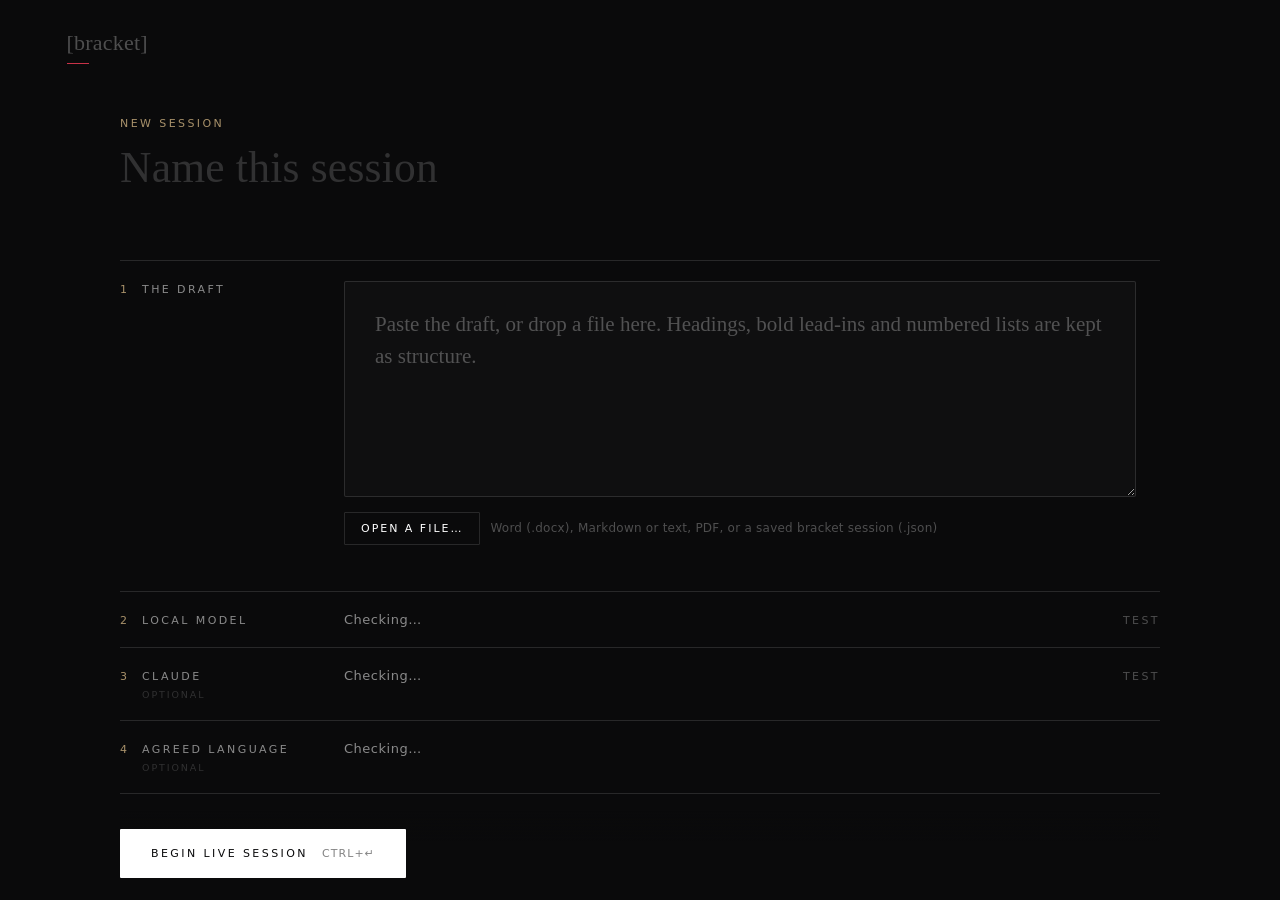
==== commit d42a5aeb: "App 0.4.0: clearer setup, light and dark, open and save Word and sessions; no bundled library - Setu" ====
--- a/frontend/index.html
+++ b/frontend/index.html
@@ -16,18 +16,33 @@
     --gx:clamp(40px,5.2vw,112px);            /* page margin */
     --gut:clamp(52px,4.6vw,104px);           /* left column for list numbers and states */
     --ease:cubic-bezier(0.2,0,0,1);
+    /* derived tints, so every colour has a light-mode counterpart */
+    --sel:rgba(255,255,255,.2); --fg-82:rgba(255,255,255,.82); --fg-88:rgba(255,255,255,.88); --fg-60:rgba(255,255,255,.6); --fg-40:rgba(255,255,255,.4);
+    --field:rgba(255,255,255,.025); --focus:rgba(255,255,255,.28); --btn-hover:rgba(255,255,255,.86); --void-0:rgba(10,10,11,0);
+    --brk-hi:#efe0bf; --veil:rgba(10,10,11,.96);
+    color-scheme:dark;
+  }
+  /* light: the same room on paper. --void is always the background and --white the ink, whichever the theme */
+  :root[data-theme="light"]{
+    --void:#f7f5ef; --white:#131317; --text-rest:rgba(19,19,23,.36); --dim:rgba(19,19,23,.64); --faint:rgba(19,19,23,.48);
+    --ghost:rgba(19,19,23,.28); --hair:rgba(19,19,23,.14); --wash:rgba(19,19,23,.07);
+    --brass:#7d6030; --crimson:#a5283c; --brk:#86601e; --brk-rest:rgba(134,96,30,.64); --brk-mark:rgba(134,96,30,.5);
+    --sel:rgba(19,19,23,.14); --fg-82:rgba(19,19,23,.82); --fg-88:rgba(19,19,23,.88); --fg-60:rgba(19,19,23,.6); --fg-40:rgba(19,19,23,.42);
+    --field:rgba(19,19,23,.03); --focus:rgba(19,19,23,.3); --btn-hover:rgba(19,19,23,.84); --void-0:rgba(247,245,239,0);
+    --brk-hi:#5f420c; --veil:rgba(247,245,239,.96);
+    color-scheme:light;
   }
   *{box-sizing:border-box}
   [hidden]{display:none!important}
   html,body{margin:0;height:100%;background:var(--void);color:var(--white);font-family:var(--sans);overflow:hidden;-webkit-font-smoothing:antialiased}
-  ::selection{background:rgba(255,255,255,.2)}
+  ::selection{background:var(--sel)}
   button{font:inherit;color:inherit}
   .caps{font-family:var(--sans);font-size:11px;font-weight:500;letter-spacing:.22em;text-transform:uppercase}
 
   /* brand: small, top left, on both screens */
   .brand{position:fixed;top:30px;left:var(--gx);z-index:20;display:flex;flex-direction:column;gap:7px;pointer-events:none}
   .brand .line{display:flex;align-items:baseline;gap:14px}
-  .brand .mark{font-family:var(--serif);font-weight:600;font-size:17px;letter-spacing:.015em;color:rgba(255,255,255,.82)}
+  .brand .mark{font-family:var(--serif);font-weight:600;font-size:17px;letter-spacing:.015em;color:var(--fg-82)}
   .brand .app{font-family:var(--serif);font-weight:500;font-size:22px;letter-spacing:.01em;color:var(--faint)}
   .brand .rule{width:22px;height:1px;background:var(--crimson)}
   .brand .sub{font-size:9px;letter-spacing:.26em;color:var(--faint)}
@@ -41,13 +56,14 @@
   #docTitle:hover,#docTitle:focus{border-bottom-color:var(--hair)}
   #docTitle:empty::before{content:attr(data-placeholder);color:var(--ghost)}
   .seed-wrap{display:flex;flex-direction:column;gap:12px}
-  #seed{width:100%;min-height:24vh;max-height:46vh;padding:26px 30px;background:rgba(255,255,255,.022);border:1px solid var(--hair);border-radius:2px;outline:none;
-        font-family:var(--serif);font-size:21px;line-height:1.55;color:rgba(255,255,255,.88);resize:vertical;transition:border-color 200ms var(--ease)}
-  #seed:focus{border-color:rgba(255,255,255,.26)}
+  #seed{width:100%;min-height:24vh;max-height:46vh;padding:26px 30px;background:var(--field);border:1px solid var(--hair);border-radius:2px;outline:none;
+        font-family:var(--serif);font-size:21px;line-height:1.55;color:var(--fg-88);resize:vertical;transition:border-color 200ms var(--ease)}
+  #seed:focus{border-color:var(--focus)}
   #seed::placeholder{color:var(--faint)}
   #seedInfo{color:var(--faint);min-height:14px}
   .status{display:flex;flex-direction:column}
-  .status .st{display:grid;grid-template-columns:180px 1fr auto;align-items:baseline;gap:24px;padding:15px 0;border-bottom:1px solid var(--hair)}
+  .status .st{display:grid;grid-template-columns:200px 1fr auto;align-items:start;gap:24px;padding:20px 0;border-bottom:1px solid var(--hair)}
+  .status .st > .k, .status .st > .test{padding-top:2px}
   .status .st:first-child{border-top:1px solid var(--hair)}
   .status .k{color:var(--dim)}
   .status .v{font-size:13px;letter-spacing:.04em;color:var(--white);min-width:0}
@@ -56,12 +72,23 @@
   .status .test{background:none;border:0;padding:0;cursor:pointer;color:var(--faint);transition:color 160ms var(--ease)}
   .status .test:hover{color:var(--white)}
   .actions{display:flex;align-items:center;gap:28px;flex-wrap:wrap}
-  .btn{display:inline-flex;align-items:baseline;gap:14px;padding:17px 30px;border-radius:1px;cursor:pointer;border:1px solid rgba(255,255,255,.6);background:var(--white);color:var(--void);transition:background 160ms var(--ease),color 160ms var(--ease)}
-  .btn:hover{background:rgba(255,255,255,.86)}
-  .btn.ghost{background:none;color:var(--white);border-color:var(--hair)} .btn.ghost:hover{border-color:rgba(255,255,255,.4)}
+  .btn{display:inline-flex;align-items:baseline;gap:14px;padding:17px 30px;border-radius:1px;cursor:pointer;border:1px solid var(--fg-60);background:var(--white);color:var(--void);transition:background 160ms var(--ease),color 160ms var(--ease)}
+  .btn:hover{background:var(--btn-hover)}
+  .btn.ghost{background:none;color:var(--white);border-color:var(--hair)} .btn.ghost:hover{border-color:var(--fg-40)}
   .btn .kb{opacity:.5;letter-spacing:.1em}
   #ended{display:block;margin-top:16px;color:var(--brass);min-height:13px}
   .setup-foot{display:flex;justify-content:space-between;margin:0 var(--gx) 26px;color:var(--ghost);font-size:10px}
+  .setup-head .eyebrow{color:var(--brass);margin:0}
+  .status .k b{display:inline-block;width:22px;font-weight:500;color:var(--brass)}
+  .status .k em{display:block;margin:6px 0 0 22px;font-style:normal;font-size:9.5px;letter-spacing:.2em;color:var(--ghost)}
+  .status .v .lead-text{display:block;margin:0 0 10px;font-size:12px;color:var(--faint);letter-spacing:.02em}
+  .drop{outline:2px dashed var(--brass);outline-offset:6px}
+  .actions.sticky{position:sticky;bottom:0;z-index:3;padding:18px 0 22px;margin-bottom:-22px;background:linear-gradient(var(--void-0),var(--void) 34%)}
+  .setup-meta{display:flex;flex-wrap:wrap;gap:10px 26px;align-items:baseline;color:var(--ghost);font-size:10px;padding-top:6px;border-top:1px solid var(--hair)}
+  .setup-meta .bad{color:var(--crimson)}
+  .setup-meta button{background:none;border:0;padding:0;cursor:pointer;color:var(--faint);font:inherit;letter-spacing:inherit;text-transform:inherit}
+  .setup-meta button:hover,.setup-meta button.on{color:var(--white)} .setup-meta button.on{border-bottom:1px solid var(--brass)}
+  .theme-pick{display:inline-flex;gap:12px}
 
   /* ---------------- live ---------------- */
   #live{position:fixed;inset:0}
@@ -71,8 +98,8 @@
   #scroll{position:fixed;inset:0;overflow-y:auto;scrollbar-width:none;padding:44vh var(--gx) 52vh var(--gx)}
   #scroll::-webkit-scrollbar{display:none}
   .fade-top,.fade-bot{position:fixed;left:0;right:0;pointer-events:none;z-index:3}
-  .fade-top{top:0;height:210px;background:linear-gradient(var(--void) 50%,rgba(10,10,11,0))}
-  .fade-bot{bottom:0;height:130px;background:linear-gradient(rgba(10,10,11,0),var(--void) 62%)}
+  .fade-top{top:0;height:210px;background:linear-gradient(var(--void) 50%,var(--void-0))}
+  .fade-bot{bottom:0;height:130px;background:linear-gradient(var(--void-0),var(--void) 62%)}
   #table{max-width:min(1640px,100%);display:flex;flex-direction:column}
   .row{display:grid;grid-template-columns:var(--gut) minmax(0,1fr);column-gap:clamp(18px,1.6vw,36px);margin-top:.18em;font-size:var(--fs)}
   .row.brk{margin-top:.95em} .row:first-child{margin-top:0}
@@ -86,15 +113,15 @@
   .lead{margin-bottom:.5em;color:var(--brass);font-size:10.5px;transition:opacity 260ms var(--ease)}
   .sent{margin:0;font-family:var(--serif);font-weight:500;font-size:var(--fs);line-height:1.24;letter-spacing:.004em;color:var(--text-rest);outline:none;white-space:pre-wrap;word-wrap:break-word;caret-color:var(--white);transition:color 260ms var(--ease)}
   .row.h .sent{font-style:italic;font-weight:500;font-size:calc(var(--fs) * .62);letter-spacing:.01em}
-  .row.agreed .sent{color:rgba(255,255,255,.4)}
+  .row.agreed .sent{color:var(--fg-40)}
   .row.focus .sent,.row.focus .gut{color:var(--white)}
   .sent[data-empty]:empty::before{content:'Type a sentence';color:var(--ghost)}
-  .sent .hov{border-bottom:2px solid rgba(255,255,255,.6)}
+  .sent .hov{border-bottom:2px solid var(--fg-60)}
   .sent .alt{color:var(--brk-rest);transition:color 260ms var(--ease)} .row.focus .sent .alt{color:var(--brk)}
   .sent .bk{color:var(--brk-mark);font-weight:400}
   .sent .altcur{border-bottom:2px solid var(--brk)}
   .gut .mk.brk{color:var(--brk)}
-  .addalt{display:flex;align-items:baseline;gap:14px;cursor:pointer;color:var(--brk);font-size:10.5px} .addalt:hover{color:#efe0bf}
+  .addalt{display:flex;align-items:baseline;gap:14px;cursor:pointer;color:var(--brk);font-size:10.5px} .addalt:hover{color:var(--brk-hi)}
   .brkpanel .slot p{color:var(--brk-rest)} .brkpanel .slot.cur p,.brkpanel .slot:hover p{color:var(--brk)}
   .brkpanel .rail{border-left-color:var(--brk-mark)}
   .sent .sel{background:var(--wash);box-shadow:0 0 0 .12em var(--wash);border-radius:1px}
@@ -113,7 +140,7 @@
   .slot.cur p,.slot:hover p{color:var(--white)}
   .slot .caps{font-size:9.5px;color:var(--faint);white-space:nowrap}
   .slot.cur .caps{color:var(--brass)}
-  .slot .chg{color:var(--brass)} .slot.cur .chg{color:#d9c49b}
+  .slot .chg{color:var(--brass)} .slot.cur .chg{color:var(--brk)}
   .slot .flag{color:var(--crimson);margin-left:14px}
   .grid{display:grid;grid-template-columns:repeat(3,minmax(0,1fr));gap:.5em 1.4em;margin-top:.35em;font-size:calc(var(--fs) * .42)}
   .grid.whole{font-size:calc(var(--fs) * .3)}
@@ -121,7 +148,7 @@
   .cell .n{font-family:var(--sans);font-size:10px;letter-spacing:.1em;color:var(--ghost)}
   .cell p{margin:0;font-family:var(--serif);line-height:1.25;color:var(--dim);transition:color 140ms var(--ease)}
   .cell.cur p,.cell:hover p{color:var(--white)} .cell.cur .n{color:var(--brass)}
-  .cell .chg{color:var(--brass)} .cell.cur .chg{color:#d9c49b}
+  .cell .chg{color:var(--brass)} .cell.cur .chg{color:var(--brk)}
   .cell .src{font-family:var(--sans);font-size:8.5px;letter-spacing:.16em;text-transform:uppercase;color:var(--ghost);margin-left:.7em}
   .cell .flag{display:block;margin-top:.2em;font-family:var(--sans);font-size:9px;letter-spacing:.16em;text-transform:uppercase;color:var(--crimson)}
   .cell.empty p{color:var(--ghost)}
@@ -131,7 +158,7 @@
   .prec{display:grid;grid-template-columns:1.3em minmax(0,1fr);align-items:baseline;cursor:pointer;margin-bottom:.55em}
   .prec .n{font-family:var(--sans);font-size:10px;letter-spacing:.1em;color:var(--ghost)}
   .prec p{margin:0;font-family:var(--serif);line-height:1.3;color:var(--dim);display:-webkit-box;-webkit-line-clamp:3;-webkit-box-orient:vertical;overflow:hidden;transition:color 140ms var(--ease)}
-  .prec .ph{color:var(--brass)} .prec.cur p,.prec:hover p{color:var(--white)} .prec.cur .ph{color:#d9c49b} .prec.cur .n{color:var(--brass)}
+  .prec .ph{color:var(--brass)} .prec.cur p,.prec:hover p{color:var(--white)} .prec.cur .ph{color:var(--brk)} .prec.cur .n{color:var(--brass)}
   .prec .cite{grid-column:2;margin-top:.25em;font-size:9px;color:var(--ghost)} .prec.cur .cite{color:var(--faint)}
   .prec .cite b{font-weight:400;color:var(--brass)}
   .more{margin-top:.9em;font-size:9.5px;color:var(--faint)}
@@ -145,7 +172,7 @@
   .progress{position:fixed;left:0;bottom:0;height:2px;background:var(--brass);opacity:.7;transition:width 600ms var(--ease);z-index:6}
 
   /* end-of-session confirmation */
-  #confirm{position:fixed;inset:0;z-index:30;display:none;align-items:center;justify-content:center;background:rgba(10,10,11,.96);flex-direction:column;gap:22px}
+  #confirm{position:fixed;inset:0;z-index:30;display:none;align-items:center;justify-content:center;background:var(--veil);flex-direction:column;gap:22px}
   #confirm.on{display:flex}
   #confirm .q{font-family:var(--serif);font-size:clamp(34px,3vw,60px)}
   #confirm .caps{color:var(--dim)}
@@ -161,11 +188,11 @@
   .dl{display:flex;flex-direction:column;gap:8px;margin-top:14px}
   .dlbar{height:2px;background:var(--hair);position:relative;overflow:hidden} .dlbar i{position:absolute;left:0;top:0;bottom:0;background:var(--brass);transition:width 400ms var(--ease)}
   .small-btn{background:none;border:1px solid var(--hair);padding:9px 16px;cursor:pointer;color:var(--white);border-radius:1px;font-size:11px;letter-spacing:.18em;text-transform:uppercase}
-  .small-btn:hover{border-color:rgba(255,255,255,.4)} .small-btn.solid{background:var(--white);color:var(--void);border-color:var(--white)}
+  .small-btn:hover{border-color:var(--fg-40)} .small-btn.solid{background:var(--white);color:var(--void);border-color:var(--white)}
   .small-btn:disabled{opacity:.4;cursor:default}
   .inline{display:flex;gap:10px;align-items:center;flex-wrap:wrap;margin-top:12px}
-  .field{background:rgba(255,255,255,.03);border:1px solid var(--hair);color:var(--white);padding:9px 12px;font:13px var(--sans);letter-spacing:.02em;border-radius:1px;outline:none;min-width:0}
-  .field:focus{border-color:rgba(255,255,255,.3)} select.field{appearance:auto}
+  .field{background:var(--field);border:1px solid var(--hair);color:var(--white);padding:9px 12px;font:13px var(--sans);letter-spacing:.02em;border-radius:1px;outline:none;min-width:0}
+  .field:focus{border-color:var(--focus)} select.field{appearance:auto}
   #keyIn{flex:1 1 320px}
   #settings{display:flex;flex-direction:column;gap:30px;padding-top:6px}
   #settings h3{margin:0 0 4px;font:500 11px var(--sans);letter-spacing:.22em;text-transform:uppercase;color:var(--brass)}
@@ -187,28 +214,36 @@
 <!-- ======== setup ======== -->
 <section id="setup" aria-label="Setup">
   <div class="setup-col">
-    <div>
+    <div class="setup-head">
+      <p class="eyebrow caps" id="eyebrow">New session</p>
       <h1><span id="docTitle" contenteditable="plaintext-only" spellcheck="false" data-placeholder="Name this session" aria-label="Session title"></span></h1>
       <span id="ended" class="caps"></span>
     </div>
-    <div class="seed-wrap">
-      <textarea id="seed" spellcheck="false" placeholder="Paste the draft. Headings, bold lead-ins and numbered lists are kept as structure."></textarea>
-      <div id="seedInfo" class="caps"></div>
+    <div class="status" id="status">
+      <div class="st"><span class="k caps"><b>1</b>The draft</span>
+        <div class="v">
+          <textarea id="seed" spellcheck="false" placeholder="Paste the draft, or drop a file here. Headings, bold lead-ins and numbered lists are kept as structure."></textarea>
+          <div class="inline"><button class="small-btn" id="openBtn" type="button">Open a file…</button><span class="muted">Word (.docx), Markdown or text, PDF, or a saved bracket session (.json)</span></div>
+          <div id="seedInfo" class="caps" style="margin-top:12px"></div>
+          <input type="file" id="fileIn" hidden accept=".docx,.md,.markdown,.txt,.pdf,.html,.htm,.json">
+        </div><span></span></div>
+      <div class="st"><span class="k caps"><b>2</b>Local model</span><div class="v wait" id="stLocal">Checking…</div><button class="test caps" id="testLocal">Test</button></div>
+      <div class="st"><span class="k caps"><b>3</b>Claude<em>Optional</em></span><div class="v wait" id="stCloud">Checking…</div><button class="test caps" id="testCloud">Test</button></div>
+      <div class="st"><span class="k caps"><b>4</b>Agreed language<em>Optional</em></span><div class="v wait" id="stLib">Checking…</div><span></span></div>
     </div>
-    <div class="status" id="status">
-      <div class="st"><span class="k caps">Lexicon</span><span class="v wait" id="stLex">Checking…</span><span></span></div>
-      <div class="st"><span class="k caps">Local model</span><div class="v wait" id="stLocal">Checking…</div><button class="test caps" id="testLocal">Test</button></div>
-      <div class="st"><span class="k caps">Agreed language</span><div class="v wait" id="stLib">Checking…</div><span></span></div>
-      <div class="st"><span class="k caps">Claude</span><div class="v wait" id="stCloud">Checking…</div><button class="test caps" id="testCloud">Test</button></div>
-      <div class="st"><span class="k caps">Session</span><span class="v" id="stLog">…</span><button class="test caps" id="settingsBtn">Settings</button></div>
-    </div>
-    <div id="settings" hidden></div>
-    <div class="actions">
+    <div class="actions sticky">
       <button class="btn caps" id="beginBtn">Begin live session <span class="kb" data-kb>⌘↵</span></button>
       <button class="btn ghost caps" id="resumeBtn" hidden></button>
     </div>
+    <div id="settings" hidden></div>
+    <div class="setup-meta caps">
+      <span id="stLex">Lexicon…</span>
+      <span id="stLog"></span>
+      <span class="theme-pick" role="group" aria-label="Appearance"><button type="button" data-theme-set="system">System</button><button type="button" data-theme-set="light">Light</button><button type="button" data-theme-set="dark">Dark</button></span>
+      <button type="button" id="settingsBtn">Settings</button>
+    </div>
   </div>
-  <div class="setup-foot caps"><span>F full screen</span><span id="setupSession"></span></div>
+  <div class="setup-foot caps"><span>F full screen · ⌥T light or dark</span><span id="setupSession"></span></div>
 </section>
 
 <!-- ======== live ======== -->
@@ -216,7 +251,7 @@
   <div class="top-right"><span class="title caps" id="headTitle"></span><span class="caps" id="readout"></span></div>
   <div id="scroll"><div id="table"></div></div>
   <div class="fade-top"></div><div class="fade-bot"></div>
-  <div class="keys caps"><span id="hint"></span><span id="keysRight" data-kb>⌥E export · ⌥Q end</span></div>
+  <div class="keys caps"><span id="hint"></span><span id="keysRight" data-kb>⌥E export · ⌥T light / dark · ⌥Q end</span></div>
   <div class="progress" id="progress" style="width:0"></div>
 </section>
 
@@ -288,50 +323,66 @@
     if (document.activeElement !== $('#docTitle')) $('#docTitle').textContent = st.title || '';
     titleChanged();
     $('#brandOrg').hidden = !st.org; $('#brandOrg').textContent = st.org || '';
-    setV($('#stLex'), st.lexicon.ok ? `Ready · ${st.lexicon.entries.toLocaleString()} entries` : 'Missing', st.lexicon.ok ? '' : 'bad');
+    applyTheme(st.theme || 'system');
+    $('#stLex').textContent = st.lexicon.ok ? `Lexicon ready · ${st.lexicon.entries.toLocaleString()} words` : 'Lexicon missing';
+    $('#stLex').className = st.lexicon.ok ? '' : 'bad';
+    $('#stLog').textContent = 'Saved on this computer'; $('#stLog').title = st.data_dir;
     renderLibrary(st.library || {});
-    setV($('#stLog'), `Logging · ${st.session}`, '', `Saved on this computer in ${st.data_dir}`);
     $('#setupSession').textContent = `${st.session} · v${st.version}`;
     updateBeginLabel();
     refreshLocal(true); checkCloud();
-  }catch(e){ setV($('#stLog'), 'Server unreachable', 'bad', 'Is bracket still running? Open it again from your Applications or Start menu.'); }
-}
-
-// ---- local model: choose, download, load, test ----
+  }catch(e){ $('#stLog').textContent = 'bracket is not answering: open it again from Applications or the Start menu'; $('#stLog').className = 'bad'; }
+}
+
+// ---- local model: what is on this computer first (Ollama, Apple's on-device model, downloads), then downloads ----
 let modelPoll = null;
+const ENGINE_NAME = { builtin: 'Built in', ollama: 'Ollama', openai: 'Local server', apple: 'Apple Intelligence' };
 async function refreshLocal(test){
-  const m = await fetch('/api/models').then(r=>r.json()).catch(() => null);
-  if (!m) return;
-  S.models = m;
-  const running = m.models.find(x => x.download && ['running','verifying'].includes(x.download.state));
-  const engine = m.local_engine, est = m.engine.state;
-  clearTimeout(modelPoll);
-  if (engine !== 'builtin'){ if (test) checkLocal(); return; }
-  if (running){ renderDownload(m, running); modelPoll = setTimeout(() => refreshLocal(true), 1000); return; }
-  if (est === 'no-binary'){ setV($('#stLocal'), 'Built-in engine not available', 'bad', 'This copy of bracket runs from source without llama.cpp. Choose Ollama or another local server in Settings, or use the packaged app.'); return; }
-  if (est === 'no-model'){ renderModelChoice(m); return; }
-  if (est === 'starting'){ setV($('#stLocal'), `Loading ${m.chosen || 'the model'}…`, 'wait', 'The first load reads the whole model from disk: from a few seconds to a minute.'); modelPoll = setTimeout(() => refreshLocal(true), 1500); return; }
+  const o = await fetch('/api/local/options').then(r=>r.json()).catch(() => null);
+  if (!o) return;
+  S.local = o; clearTimeout(modelPoll);
+  const b = o.builtin, cur = o.current;
+  const running = b.models.find(x => x.download && ['running','verifying'].includes(x.download.state));
+  if (running){ renderDownload(running); modelPoll = setTimeout(() => refreshLocal(true), 1000); return; }
+  if (!cur.chosen || S.choosing){ renderChooser(o); return; }
+  if (cur.engine === 'builtin'){
+    const st = b.engine.state;
+    if (st === 'no-model' || st === 'no-binary'){ renderChooser(o, st === 'no-binary' ? 'The built-in engine is not part of this copy of bracket: choose Ollama or Apple’s model, or use the packaged app.' : ''); return; }
+    if (st === 'starting'){ setV($('#stLocal'), `Loading ${b.chosen || 'the model'}…`, 'wait', 'The first load reads the whole model from disk: from a few seconds to a minute.'); modelPoll = setTimeout(() => refreshLocal(true), 1500); return; }
+  }
   if (test) checkLocal();
 }
-function renderModelChoice(m, note){
+function renderChooser(o, note){
   const el = $('#stLocal'); el.className = 'v';
-  const vis = m.models.filter(x => !x.hidden);
-  const pick = S.pickModel || (vis.find(x => x.recommended) || vis[0]).id;
-  S.pickModel = pick;
-  const failed = m.models.find(x => x.download && x.download.state === 'failed');
-  el.innerHTML = `Choose a model to run on this computer<small>Downloaded once from Hugging Face (Apache-2.0, no account needed), then everything runs offline. This computer has ${m.ram_gb ? m.ram_gb.toFixed(0) + ' GB of memory' : 'an unknown amount of memory'} and ${m.free_gb.toFixed(0)} GB free on disk.</small>` +
-    `<div class="mlist">${vis.map(x => `<label class="mrow${x.id === pick ? ' on' : ''}${x.bytes / 1e9 + 0.2 > m.free_gb && !x.installed ? ' dis' : ''}"><input type="radio" name="mdl" value="${x.id}"${x.id === pick ? ' checked' : ''}><span><span class="ml">${esc(x.label)} · ${gb(x.bytes)}</span><span class="mm">${esc(x.note)}</span></span><span class="mr">${x.installed ? 'Downloaded' : x.recommended ? 'Recommended here' : ''}</span></label>`).join('')}</div>` +
-    `<div class="inline"><button class="small-btn solid" id="dlBtn">Download ${esc((vis.find(x => x.id === pick) || {}).label || '')}</button><span class="muted">${note ? esc(note) : failed ? 'Last attempt: ' + esc(failed.download.error || 'failed') : 'You can switch models later in Settings.'}</span></div>`;
-  el.querySelectorAll('input[name=mdl]').forEach(r => r.addEventListener('change', () => { S.pickModel = r.value; renderModelChoice(m); }));
-  $('#dlBtn').addEventListener('click', async () => {
-    $('#dlBtn').disabled = true;
-    const x = m.models.find(y => y.id === S.pickModel);
-    const res = x.installed ? await api(`/api/models/${x.id}/use`) : await api(`/api/models/${x.id}/download`);
-    if (res.ok === false){ renderModelChoice(m, res.error); return; }
-    refreshLocal(true);
+  const rows = [];   // {key, engine, model, label, meta, tag, disabled}
+  const ol = o.ollama, ap = o.apple, b = o.builtin;
+  ol.models.forEach(m => rows.push({ engine: 'ollama', model: m.name, label: m.name, meta: `${m.size_gb ? m.size_gb + ' GB · ' : ''}in Ollama`, tag: 'On this computer' }));
+  rows.push({ engine: 'apple', model: '', label: 'Apple on-device model', meta: ap.available ? 'Apple Intelligence · built into macOS' : `Apple Intelligence · unavailable: ${ap.reason}`, tag: ap.available ? 'On this computer' : '', disabled: !ap.available, hide: S.status && S.status.platform !== 'darwin' });
+  b.models.filter(x => x.installed && !x.hidden).forEach(x => rows.push({ engine: 'builtin', model: x.id, label: x.label, meta: `${gb(x.bytes)} · downloaded by bracket`, tag: 'On this computer' }));
+  const dl = b.models.filter(x => !x.installed && !x.hidden).map(x => ({ engine: 'builtin', model: x.id, label: x.label, meta: `${gb(x.bytes)} download · ${x.note}`, tag: x.recommended ? 'Recommended download' : '', download: true, disabled: x.bytes / 1e9 + 0.2 > b.free_gb }));
+  const have = rows.filter(r => !r.hide), all = [...have, ...dl];
+  all.forEach(r => r.key = `${r.engine}|${r.model}`);
+  const rec = `${o.recommended.engine}|${o.recommended.model}`;
+  const cur = o.current.chosen ? `${o.current.engine}|${o.current.model || ''}` : null;
+  if (!S.pick || !all.some(r => r.key === S.pick && !r.disabled)) S.pick = all.some(r => r.key === cur) ? cur : rec;
+  const row = r => `<label class="mrow${r.key === S.pick ? ' on' : ''}${r.disabled ? ' dis' : ''}"><input type="radio" name="mdl" value="${esc(r.key)}"${r.key === S.pick ? ' checked' : ''}${r.disabled ? ' disabled' : ''}><span><span class="ml">${esc(r.label)}</span><span class="mm">${esc(r.meta)}</span></span><span class="mr">${r.key === cur ? 'In use' : esc(r.tag || '')}</span></label>`;
+  const picked = all.find(r => r.key === S.pick) || {};
+  const ollamaNote = ol.running ? (ol.models.length ? '' : 'Ollama is running but has no models yet.') : 'Ollama is not running: if you use it, open the Ollama app and press Refresh.';
+  el.innerHTML = `Choose the local model<small>Everything here runs on this computer. ${esc(ollamaNote)} ${b.ram_gb ? `This computer has ${b.ram_gb.toFixed(0)} GB of memory and ${b.free_gb.toFixed(0)} GB free on disk.` : ''}</small>` +
+    `<div class="mlist">${have.map(row).join('')}</div>` +
+    `<small style="display:block;margin-top:14px">Or download one (from Hugging Face, Apache-2.0, no account needed; then it works offline)</small><div class="mlist">${dl.map(row).join('')}</div>` +
+    `<div class="inline"><button class="small-btn solid" id="useBtn"${picked.disabled ? ' disabled' : ''}>${picked.download ? 'Download ' : 'Use '}${esc(picked.label || '')}</button><button class="small-btn" id="refreshBtn">Refresh</button>${o.current.chosen ? '<button class="small-btn" id="keepBtn">Keep the current one</button>' : ''}<span class="muted" id="useNote">${esc(note || '')}</span></div>`;
+  el.querySelectorAll('input[name=mdl]').forEach(r => r.addEventListener('change', () => { S.pick = r.value; renderChooser(o, note); }));
+  $('#refreshBtn').addEventListener('click', () => refreshLocal(false));
+  if ($('#keepBtn')) $('#keepBtn').addEventListener('click', () => { S.choosing = false; refreshLocal(true); });
+  $('#useBtn').addEventListener('click', async () => {
+    $('#useBtn').disabled = true;
+    const res = picked.download ? await api(`/api/models/${picked.model}/download?use=true`) : await api('/api/local/use', { engine: picked.engine, model: picked.model });
+    if (res.ok === false){ $('#useNote').textContent = res.error || 'That did not work'; $('#useBtn').disabled = false; return; }
+    S.choosing = false; S.pick = null; refreshLocal(true);
   });
 }
-function renderDownload(m, x){
+function renderDownload(x){
   const d = x.download, pct = d.total ? 100 * d.done / d.total : 0;
   const left = d.rate ? Math.max(0, (d.total - d.done) / d.rate) : null;
   const eta = left == null ? '' : left > 90 ? ` · about ${Math.round(left / 60)} min left` : ` · under ${Math.max(1, Math.ceil(left / 10) * 10)} s left`;
@@ -345,11 +396,16 @@
 async function checkLocal(retry = 1){
   setV($('#stLocal'), 'Testing…', 'wait');
   const c = await fetch('/api/local/check').then(r=>r.json()).catch(e=>({ ok:false, error:String(e) }));
-  if (!c.ok && retry && c.state !== 'no-model' && c.state !== 'no-binary'){ await new Promise(r => setTimeout(r, 3000)); return checkLocal(retry - 1); }
+  if (!c.ok && retry && !['no-model','no-binary','unchosen','not chosen'].includes(c.state)){ await new Promise(r => setTimeout(r, 3000)); return checkLocal(retry - 1); }
   if (S.status) S.status.local = { ...S.status.local, ok: c.ok, model: c.model };
-  if (c.ok) setV($('#stLocal'), `Ready · ${c.model} · ${secs(c.ms)}`, '', `${c.engine === 'builtin' ? 'Built in · runs on this computer' : c.engine === 'ollama' ? 'Ollama' : 'Local server'} · begin → ${(c.sample||[]).join(', ')}`);
-  else if (c.state === 'no-model' || c.state === 'no-binary') refreshLocal(false);
-  else setV($('#stLocal'), `${c.error || 'Not working'}${c.model ? ' · ' + c.model : ''}`, 'bad', c.detail || 'Settings lets you choose another model or engine.');
+  const el = $('#stLocal');
+  if (c.ok) setV(el, `Ready · ${c.model} · ${secs(c.ms)}`, '', `${ENGINE_NAME[c.engine] || c.engine} · on this computer · begin → ${(c.sample||[]).join(', ')}`);
+  else if (['no-model','no-binary','unchosen','not chosen'].includes(c.state)){ refreshLocal(false); return; }
+  else setV(el, `${c.error || 'Not working'}${c.model ? ' · ' + c.model : ''}`, 'bad', c.detail || '');
+  if (!(S.local && S.local.current.fixed)){
+    const b = document.createElement('div'); b.className = 'inline'; b.innerHTML = '<button class="small-btn" id="changeBtn">Change model</button>';
+    el.appendChild(b); $('#changeBtn').addEventListener('click', () => { S.choosing = true; refreshLocal(false); });
+  }
 }
 
 // ---- Claude: optional; a key typed here is saved on this computer ----
@@ -374,24 +430,73 @@
 $('#testLocal').addEventListener('click', () => refreshLocal(true));
 $('#testCloud').addEventListener('click', checkCloud);
 
-// ---- agreed language: shipped with the app; fetchable here when running from source ----
-let libPoll = null;
+// ---- agreed language: documents the group has already adopted, added on this computer ----
 function renderLibrary(lb){
-  const el = $('#stLib'); clearTimeout(libPoll);
-  const job = lb.job || {};
-  if (job.state === 'running'){
-    el.className = 'v wait'; el.innerHTML = `Downloading the starter library…<small>${esc((job.log || []).slice(-1)[0] || 'starting')}</small>`;
-    libPoll = setTimeout(async () => renderLibrary(await fetch('/api/library').then(r=>r.json())), 1200); return;
-  }
-  if (lb.ok){
-    if (S.status) S.status.library = lb;
-    setV(el, `Ready · ${lb.docs} documents${lb.bodies && lb.bodies.length ? ' · ' + lb.bodies.join(', ') : ''}`, '', 'Precedents are quoted exactly, with their source. Add your own documents in Settings.' + (job.state === 'done' && job.failed ? ` · ${job.failed} source${job.failed > 1 ? 's' : ''} could not be fetched` : ''));
-    return;
-  }
-  el.className = 'v';
-  el.innerHTML = `Not downloaded<small>The starter library: 33 adopted NATO, EU, G7 and G20 texts, 2014–2026, fetched from the publishers' sites (a few MB).</small><div class="inline"><button class="small-btn" id="libBtn">Download</button></div>`;
-  $('#libBtn').addEventListener('click', async () => { await api('/api/library/fetch'); renderLibrary(await fetch('/api/library').then(r=>r.json())); });
-}
+  const el = $('#stLib'); el.className = 'v';
+  if (S.status) S.status.library = lb;
+  const head = lb.ok
+    ? `${lb.docs} document${lb.docs === 1 ? '' : 's'}${lb.bodies && lb.bodies.length ? ' · ' + lb.bodies.join(', ') : ''}<small>Matching sentences are shown above the proposals, quoted exactly with their source.</small>`
+    : `None yet<small>Add texts your group has already adopted (declarations, conclusions, communiqués). When the room works on a sentence, bracket shows matching sentences from them, quoted exactly with their source, never rewritten.</small>`;
+  el.innerHTML = head + `<div class="inline" id="libAddRow"><button class="small-btn" id="libAddBtn" type="button">${lb.ok ? 'Add another' : 'Add a document'}</button></div>`;
+  $('#libAddBtn').addEventListener('click', () => {
+    $('#libAddRow').outerHTML = `<div class="inline"><input class="field" type="file" id="docFile" accept=".pdf,.docx,.html,.htm,.txt,.md"><input class="field" id="docBody" placeholder="Body, e.g. UN" size="12"><input class="field" id="docTitle2" placeholder="Title" size="26"><input class="field" id="docDate" type="date"><button class="small-btn solid" id="docAdd" type="button">Add</button></div><div class="muted" id="docNote" style="margin-top:8px">PDF, Word, web page or text. Its paragraphs are kept as written.</div>`;
+    $('#docAdd').addEventListener('click', addDocument);
+  });
+}
+async function addDocument(){
+  const f = $('#docFile').files[0]; const body = $('#docBody').value.trim(), title = $('#docTitle2').value.trim(), date = $('#docDate').value;
+  if (!f || !body || !title || !date){ $('#docNote').textContent = 'Choose a file and fill in the body, title and date.'; return; }
+  $('#docNote').textContent = 'Reading…';
+  let data = f;
+  if (/\.docx$/i.test(f.name)){   // a Word document: its text first, through the same reader as drafts
+    const r = await fetch('/api/import?' + new URLSearchParams({ name: f.name }), { method: 'POST', headers: { 'X-Bracket': '1' }, body: f }).then(x => x.json()).catch(e => ({ ok: false, error: String(e) }));
+    if (!r.ok){ $('#docNote').textContent = r.error || 'Could not read it'; return; }
+    data = new Blob([r.text]);
+  }
+  const q = new URLSearchParams({ name: f.name.replace(/\.docx$/i, '.md'), body, title, date });
+  const r = await fetch('/api/library/add?' + q, { method: 'POST', headers: { 'X-Bracket': '1' }, body: data }).then(x => x.json()).catch(e => ({ ok: false, error: String(e) }));
+  if (!r.ok){ $('#docNote').textContent = r.error || 'Could not read it'; return; }
+  renderLibrary(await fetch('/api/library').then(x => x.json()));
+}
+
+// ---- appearance: system, light or dark; saved in settings, so the app opens the way it was left ----
+function applyTheme(t){
+  S.theme = t;
+  const dark = t === 'dark' || (t === 'system' && !matchMedia('(prefers-color-scheme: light)').matches);
+  document.documentElement.dataset.theme = dark ? 'dark' : 'light';
+  document.querySelectorAll('[data-theme-set]').forEach(b => b.classList.toggle('on', b.dataset.themeSet === t));
+}
+matchMedia('(prefers-color-scheme: light)').addEventListener('change', () => { if (S.theme === 'system') applyTheme('system'); });
+document.querySelectorAll('[data-theme-set]').forEach(b => b.addEventListener('click', () => { applyTheme(b.dataset.themeSet); api('/api/settings', { theme: b.dataset.themeSet }); }));
+function toggleTheme(){ const t = document.documentElement.dataset.theme === 'dark' ? 'light' : 'dark'; applyTheme(t); api('/api/settings', { theme: t }); }
+
+// ---- opening a file: a draft into the box, or a saved session to continue ----
+async function openFile(f){
+  if (!f) return;
+  $('#seedInfo').textContent = `Opening ${f.name}…`;
+  const r = await fetch('/api/import?' + new URLSearchParams({ name: f.name }), { method: 'POST', headers: { 'X-Bracket': '1' }, body: f }).then(x => x.json()).catch(e => ({ ok: false, error: String(e) }));
+  if (!r.ok){ $('#seedInfo').textContent = `${f.name}: ${r.error || 'could not be opened'}`; return; }
+  if (r.kind === 'session'){
+    S.imported = { doc: r.doc, title: r.title, name: f.name };
+    $('#seed').value = '';
+    if (r.title && !docTitle()){ $('#docTitle').textContent = r.title; titleChanged(); }
+    const n = r.doc.sentences.length, a = r.doc.sentences.filter(x => x.state === 'agreed').length;
+    $('#seedInfo').textContent = `${f.name} · a saved session · ${n} sentences, ${a} agreed · begin to continue it`;
+  } else {
+    S.imported = null;
+    $('#seed').value = r.text;
+    if (r.title && !docTitle()){ $('#docTitle').textContent = r.title; titleChanged(); }
+    await previewSeed(`${f.name} · ${r.detail}`);
+  }
+  log('import', { name: f.name, kind: r.kind });
+  updateBeginLabel();
+}
+$('#openBtn').addEventListener('click', () => $('#fileIn').click());
+$('#fileIn').addEventListener('change', e => { openFile(e.target.files[0]); e.target.value = ''; });
+const seedBox = $('#seed');
+['dragenter', 'dragover'].forEach(t => seedBox.addEventListener(t, e => { e.preventDefault(); seedBox.classList.add('drop'); }));
+['dragleave', 'drop'].forEach(t => seedBox.addEventListener(t, () => seedBox.classList.remove('drop')));
+seedBox.addEventListener('drop', e => { e.preventDefault(); const f = e.dataTransfer.files && e.dataTransfer.files[0]; if (f) openFile(f); });
 
 // ---- settings ----
 const CLAUDE_MODELS = ['claude-sonnet-5-5', 'claude-haiku-5-5', 'claude-opus-5-5'];
@@ -407,7 +512,7 @@
   const inst = m.models.filter(x => x.installed);
   box.innerHTML = `
   <div><h3>Local model</h3><div class="sgrid">
-    <label>Engine</label><div>${select('local_engine', [['builtin','Built in (llama.cpp, recommended)'],['ollama','Ollama, running on this computer'],['openai','Another local server (OpenAI-compatible)'],['off','Off']])} ${lock('local_engine')}</div>
+    <label>Engine</label><div>${select('local_engine', [['','Not chosen yet'],['builtin','Built in (llama.cpp)'],['ollama','Ollama, running on this computer'],['apple','Apple on-device model (Apple Intelligence)'],['openai','Another local server (OpenAI-compatible)'],['off','Off']])} ${lock('local_engine')}</div>
     <label>Model name</label><div>${input('local_model', 'built in: chosen below · Ollama: e.g. gemma4:e4b')} ${lock('local_model')}</div>
     <div class="note">For Ollama or another server: the model's name there. For the built-in engine, leave it to the list below.</div>
     <label>Server address</label><div>${input('local_url', 'Ollama: http://127.0.0.1:11434 · LM Studio: http://127.0.0.1:1234/v1')} ${lock('local_url')}</div>
@@ -424,11 +529,7 @@
   </div></div>
   <div><h3>The room</h3><div class="sgrid">
     <label>Label under the mark</label><div>${input('org', 'e.g. your organization (optional)')}</div>
-  </div></div>
-  <div><h3>Add a document to the library</h3><div class="sgrid">
-    <label>File (PDF, HTML, text)</label><div><input class="field" type="file" id="docFile" accept=".pdf,.html,.htm,.txt,.md"></div>
-    <label>Body · title · date</label><div class="inline" style="margin:0"><input class="field" id="docBody" placeholder="e.g. UN" size="8"><input class="field" id="docTitle2" placeholder="Title" size="28"><input class="field" id="docDate" type="date"><button class="small-btn" id="docAdd">Add</button></div>
-    <div class="note" id="docNote">Its paragraphs are quoted exactly, never rewritten.</div>
+    <label>Appearance</label><div>${select('theme', [['system','Follow the computer'],['light','Light'],['dark','Dark (best on most projectors)']])}</div>
   </div></div>
   <div class="inline"><button class="small-btn solid" id="setSave">Save settings</button><button class="small-btn" id="quitBtn">Quit bracket</button><span class="muted">Saved to <code>${esc(file)}</code>. API: <code>${location.origin}/docs</code></span></div>`;
   box.hidden = false; $('#settingsBtn').textContent = 'Close settings';
@@ -445,34 +546,27 @@
     if (r.error){ alert(r.error); return; }
     box.hidden = true; $('#settingsBtn').textContent = 'Settings'; loadStatus();
   });
-  $('#docAdd').addEventListener('click', async () => {
-    const f = $('#docFile').files[0]; const body = $('#docBody').value.trim(), title = $('#docTitle2').value.trim(), date = $('#docDate').value;
-    if (!f || !body || !title || !date){ $('#docNote').textContent = 'Choose a file and fill in the body, title and date.'; return; }
-    $('#docNote').textContent = 'Reading…';
-    const q = new URLSearchParams({ name: f.name, body, title, date });
-    const r = await fetch('/api/library/add?' + q, { method: 'POST', headers: { 'X-Bracket': '1' }, body: f }).then(x => x.json()).catch(e => ({ ok: false, error: String(e) }));
-    $('#docNote').textContent = r.ok ? `Added: ${r.paragraphs} paragraphs.` : (r.error || 'Could not read it');
-    if (r.ok) loadStatus();
-  });
-  $('#quitBtn').addEventListener('click', async () => { if (!confirm('Quit bracket? The draft and the log are already saved.')) return; await api('/api/shutdown'); document.body.innerHTML = '<p style="font-family:var(--serif);font-size:28px;padding:20vh 10vw;color:#fff">bracket has quit. You can close this tab.</p>'; });
+  $('#quitBtn').addEventListener('click', async () => { if (!confirm('Quit bracket? The draft and the log are already saved.')) return; await api('/api/shutdown'); document.body.innerHTML = '<p style="font-family:var(--serif);font-size:28px;padding:20vh 10vw;color:var(--white)">bracket has quit. You can close this tab.</p>'; });
 }
 $('#settingsBtn').addEventListener('click', openSettings);
 
 // what the pasted draft will become, before the room sees it
 let seedT;
-$('#seed').addEventListener('input', () => { updateBeginLabel(); clearTimeout(seedT); seedT = setTimeout(previewSeed, 400); });
-async function previewSeed(){
-  const text = $('#seed').value; if (!text.trim()){ $('#seedInfo').textContent = ''; return; }
+$('#seed').addEventListener('input', () => { if ($('#seed').value.trim()) S.imported = null; updateBeginLabel(); clearTimeout(seedT); seedT = setTimeout(previewSeed, 400); });
+async function previewSeed(prefix){
+  const text = $('#seed').value; if (!text.trim()){ $('#seedInfo').textContent = S.imported ? $('#seedInfo').textContent : ''; return; }
+  if (typeof prefix !== 'string') prefix = '';
   const r = await api('/api/segment', { text, structured: true }).catch(() => null); if (!r) return;
   const blocks = r.sentences.filter(s => s.brk).length, heads = r.sentences.filter(s => s.kind === 'h').length, items = r.sentences.filter(s => s.kind === 'li' && s.brk).length;
-  $('#seedInfo').textContent = `${r.sentences.length} sentences in ${blocks} blocks` + (heads ? ` · ${heads} heading${heads>1?'s':''}` : '') + (items ? ` · ${items} list item${items>1?'s':''}` : '');
+  $('#seedInfo').textContent = (prefix ? prefix + ' · ' : '') + `${r.sentences.length} sentences in ${blocks} blocks` + (heads ? ` · ${heads} heading${heads>1?'s':''}` : '') + (items ? ` · ${items} list item${items>1?'s':''}` : '');
 }
 // ⌘↵ and the white button do the likely thing: start from a pasted draft, else resume the saved one, else start empty.
 // Starting empty over a saved draft is the deliberate, secondary choice.
-function primaryAction(){ return $('#seed').value.trim() ? 'seed' : (S.status && S.status.resumable ? 'resume' : 'empty'); }
+function primaryAction(){ return S.imported ? 'import' : $('#seed').value.trim() ? 'seed' : (S.status && S.status.resumable ? 'resume' : 'empty'); }
 function updateBeginLabel(){
   const n = S.status ? S.status.resumable : 0, act = primaryAction();
-  const label = { seed: 'Begin with this draft ', resume: `Resume · ${n} sentence${n===1?'':'s'} `, empty: 'Begin live session ' }[act];
+  const label = { import: 'Continue the opened session ', seed: 'Begin with this draft ', resume: `Resume · ${n} sentence${n===1?'':'s'} `, empty: 'Begin live session ' }[act];
+  $('#eyebrow').textContent = act === 'resume' ? 'Saved session found' : act === 'import' ? 'Opened session' : 'New session';
   $('#beginBtn').firstChild.textContent = label;
   $('#resumeBtn').hidden = !n;
   $('#resumeBtn').textContent = act === 'resume' ? 'Begin an empty table' : `Resume · ${n} sentence${n===1?'':'s'}`;
@@ -485,12 +579,21 @@
 $('#beginBtn').addEventListener('click', () => begin(primaryAction()));
 $('#resumeBtn').addEventListener('click', () => begin(primaryAction() === 'resume' ? 'empty' : 'resume'));
 $('#seed').addEventListener('keydown', e => { if (e.key === 'Enter' && (e.metaKey || e.ctrlKey)){ e.preventDefault(); begin(primaryAction()); } });
-function fullscreen(){ if (!document.fullscreenElement) document.documentElement.requestFullscreen().catch(()=>{}); }
+// inside the app's own window, the window does full screen and saving files; in a browser, the browser does
+const appWindow = () => window.pywebview && window.pywebview.api;
+function fullscreen(){ if (appWindow()){ window.pywebview.api.toggle_fullscreen(); return; } if (!document.fullscreenElement) document.documentElement.requestFullscreen().catch(()=>{}); }
 
 async function begin(how){
   const snap = await fetch('/api/snapshot').then(r=>r.json()).catch(()=>({doc:null}));
   const hadDraft = !!(snap.doc && snap.doc.sentences && snap.doc.sentences.length);
   if (how === 'resume' && hadDraft){ S.doc = snap.doc; }
+  else if (how === 'import' && S.imported){
+    if (hadDraft) log('snapshot.replaced', { doc: snap.doc });
+    S.doc = JSON.parse(JSON.stringify(S.imported.doc));
+    S.doc.sentences.forEach(x => { x.history = x.history || []; x.dissents = x.dissents || []; x.state = x.state || 'draft'; x.version = x.version || 1; });
+    if (S.imported.title && !docTitle()) $('#docTitle').textContent = S.imported.title;
+    S.imported = null;
+  }
   else {
     if (hadDraft) log('snapshot.replaced', { doc: snap.doc });
     const text = $('#seed').value;
@@ -519,17 +622,29 @@
   S.live = false; document.activeElement && document.activeElement.blur && document.activeElement.blur();
   $('#table').innerHTML = '';
   $('#setup').classList.remove('gone'); $('#seed').value = ''; $('#seedInfo').textContent = '';
-  $('#ended').textContent = `Session ended ${now()} · ${a} of ${n} agreed · record saved to Downloads`;
+  $('#ended').textContent = `Session ended ${now()} · ${a} of ${n} agreed · the statement, its record and the session are in Downloads`;
   loadStatus();
 }
 // save the statement with its record, and the event log, without typing a URL in front of the room
 async function exportRecord(){
   await new Promise(r => { clearTimeout(snapT); api('/api/snapshot', { doc: S.doc }).then(r, r); });
-  for (const [fmt, ext] of [['md','md'], ['json','json']]){
-    const text = await fetch('/api/export?fmt=' + fmt).then(r => r.text());
-    const a = document.createElement('a'); a.href = URL.createObjectURL(new Blob([text])); a.download = `bracket-${(S.doc.title || '').toLowerCase().replace(/[^a-z0-9]+/g, '-').replace(/^-|-$/g, '') || 'session'}-${S.status ? S.status.session : ''}.${ext}`; a.click(); URL.revokeObjectURL(a.href);
-  }
-  log('export', {}); hint('Saved the statement (.md) and the event log (.json) to Downloads', true);
+  // the statement for others (Word), the statement with each sentence's history and dissents (Markdown), and the
+  // session itself with its full record (.json: opens again from the setup screen)
+  const base = `bracket-${(S.doc.title || '').toLowerCase().replace(/[^a-z0-9]+/g, '-').replace(/^-|-$/g, '') || 'session'}-${S.status ? S.status.session : ''}`;
+  const files = [];
+  for (const [fmt, ext] of [['docx','docx'], ['md','md'], ['json','json']]){
+    const res = await fetch('/api/export?fmt=' + fmt);
+    if (fmt === 'docx'){ const buf = new Uint8Array(await res.arrayBuffer()); let bin = ''; for (let i = 0; i < buf.length; i += 0x8000) bin += String.fromCharCode.apply(null, buf.subarray(i, i + 0x8000)); files.push({ name: `${base}.${ext}`, b64: btoa(bin) }); }
+    else files.push({ name: `${base}.${ext}`, text: await res.text() });
+  }
+  let saved = null;
+  if (appWindow()) saved = await window.pywebview.api.save_files(files);
+  else for (const f of files){
+    const blob = f.b64 ? new Blob([Uint8Array.from(atob(f.b64), c => c.charCodeAt(0))]) : new Blob([f.text]);
+    const a = document.createElement('a'); a.href = URL.createObjectURL(blob); a.download = f.name; a.click(); setTimeout(() => URL.revokeObjectURL(a.href), 2000);
+  }
+  log('export', { files: files.map(f => f.name) });
+  hint(`Saved to Downloads: the statement (.docx), with its history (.md), and the session (.json)${saved && saved.length ? '' : ''}`, true);
 }
 loadStatus();
 window.addEventListener('error', e => { log('client.error', { message: e.message, at: `${(e.filename || '').split('/').pop()}:${e.lineno}` }); if (S.live) hint(`Something went wrong: ${e.message}`, true); });
@@ -1053,6 +1168,7 @@
   if (!S.live){ // setup screen
     const typing = e.target.closest && e.target.closest('input, textarea, select, [contenteditable]');
     if (e.key.toLowerCase() === 'f' && !e.metaKey && !e.ctrlKey && !e.altKey && !typing){ fullscreen(); }
+    if (e.altKey && !e.metaKey && !e.ctrlKey && e.code === 'KeyT'){ e.preventDefault(); toggleTheme(); }
     return;
   }
   const meta = e.metaKey || e.ctrlKey; const k = e.key;
@@ -1068,6 +1184,7 @@
   // Mac: Option+letter composes a character (œ ø ∂ ˙ ´), so match the physical key
   if (!meta && e.altKey && e.code === 'KeyQ'){ e.preventDefault(); flushTyping(); closeAll(false); render(); S.mode = 'confirm'; $('#confirm').classList.add('on'); return; }
   if (!meta && e.altKey && e.code === 'KeyE'){ e.preventDefault(); exportRecord(); return; }
+  if (!meta && e.altKey && e.code === 'KeyT'){ e.preventDefault(); toggleTheme(); return; }
   const p = document.activeElement?.closest?.('p.sent'); const fid = p ? p.dataset.id : S.focusId; const s = fid ? sentence(fid) : null;
 
   if (S.mode === 'dissent'){
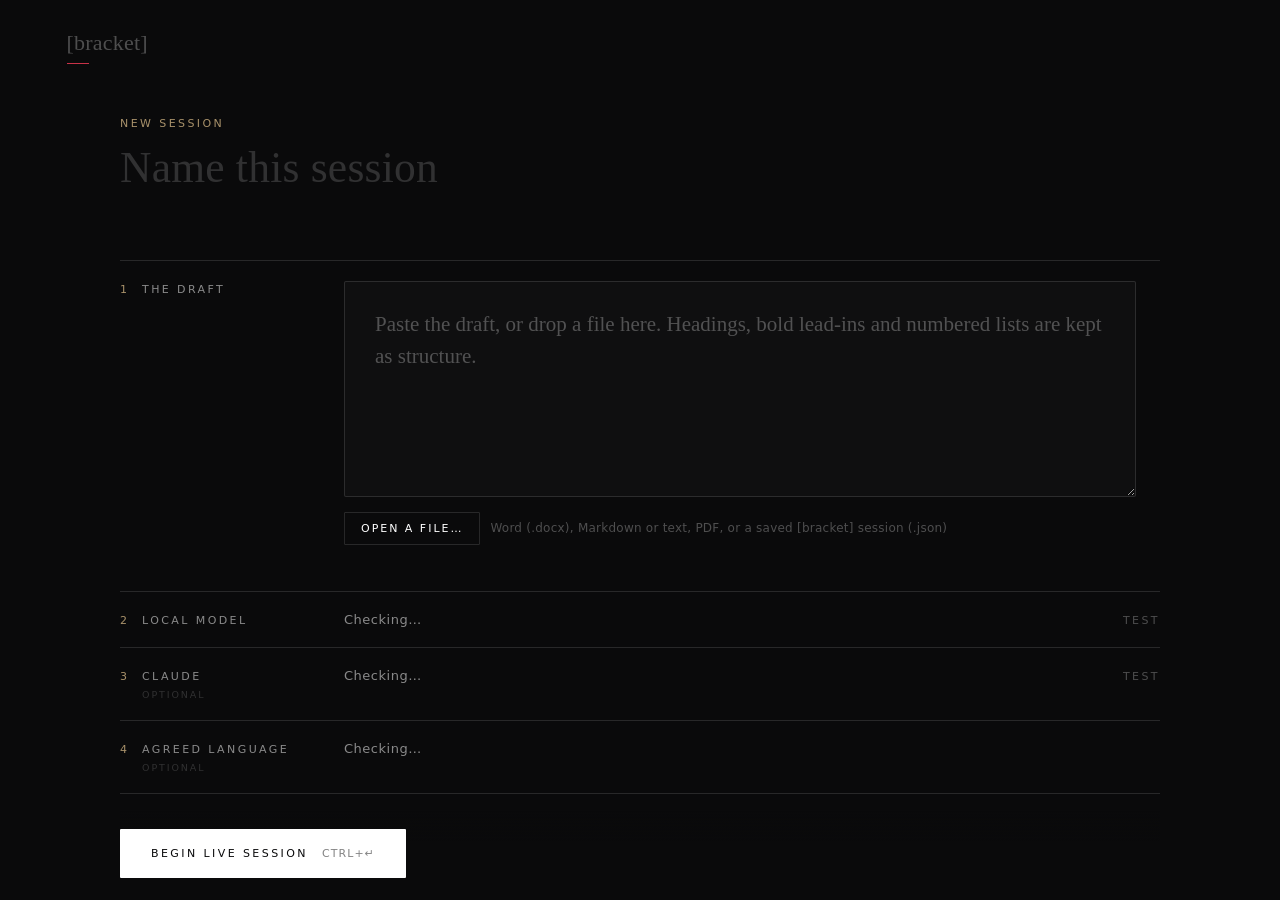
==== commit 68c4aecd: "App: seamless window, new icon, designed disk image, quieter screens - macOS: the title bar is trans" ====
--- a/frontend/index.html
+++ b/frontend/index.html
@@ -22,14 +22,14 @@
     --brk-hi:#efe0bf; --veil:rgba(10,10,11,.96);
     color-scheme:dark;
   }
-  /* light: the same room on paper. --void is always the background and --white the ink, whichever the theme */
+  /* light: the same room on a white page. --void is always the background and --white the ink, whichever the theme */
   :root[data-theme="light"]{
-    --void:#f7f5ef; --white:#131317; --text-rest:rgba(19,19,23,.36); --dim:rgba(19,19,23,.64); --faint:rgba(19,19,23,.48);
+    --void:#ffffff; --white:#131317; --text-rest:rgba(19,19,23,.36); --dim:rgba(19,19,23,.64); --faint:rgba(19,19,23,.48);
     --ghost:rgba(19,19,23,.28); --hair:rgba(19,19,23,.14); --wash:rgba(19,19,23,.07);
     --brass:#7d6030; --crimson:#a5283c; --brk:#86601e; --brk-rest:rgba(134,96,30,.64); --brk-mark:rgba(134,96,30,.5);
     --sel:rgba(19,19,23,.14); --fg-82:rgba(19,19,23,.82); --fg-88:rgba(19,19,23,.88); --fg-60:rgba(19,19,23,.6); --fg-40:rgba(19,19,23,.42);
-    --field:rgba(19,19,23,.03); --focus:rgba(19,19,23,.3); --btn-hover:rgba(19,19,23,.84); --void-0:rgba(247,245,239,0);
-    --brk-hi:#5f420c; --veil:rgba(247,245,239,.96);
+    --field:rgba(19,19,23,.03); --focus:rgba(19,19,23,.3); --btn-hover:rgba(19,19,23,.84); --void-0:rgba(255,255,255,0);
+    --brk-hi:#5f420c; --veil:rgba(255,255,255,.96);
     color-scheme:light;
   }
   *{box-sizing:border-box}
@@ -162,13 +162,13 @@
   .prec .cite{grid-column:2;margin-top:.25em;font-size:9px;color:var(--ghost)} .prec.cur .cite{color:var(--faint)}
   .prec .cite b{font-weight:400;color:var(--brass)}
   .more{margin-top:.9em;font-size:9.5px;color:var(--faint)}
-  .tiererr{font-size:9.5px;color:var(--crimson)}
+  .tiererr{font:400 13px/1.5 var(--sans);letter-spacing:0;text-transform:none;color:var(--faint)}
   .hist{display:flex;flex-wrap:wrap;align-items:baseline;gap:10px 22px;font-size:10px;color:var(--faint)}
   .hist .now{color:var(--dim)} .hist .dis{color:var(--crimson)}
   .inline-input{width:100%;background:none;border:0;border-bottom:1px solid var(--hair);outline:none;font-family:var(--serif);font-size:calc(var(--fs) * .5);color:var(--white);padding:.2em 0}
   .inline-input::placeholder{color:var(--ghost)}
   .keys{position:fixed;left:var(--gx);right:var(--gx);bottom:22px;z-index:5;display:flex;justify-content:space-between;align-items:baseline;gap:40px;font-size:9.5px;letter-spacing:.16em;color:var(--ghost)}
-  #hint{transition:color 300ms var(--ease)} #hint.flash{color:var(--dim)}
+  #hint{transition:color 300ms var(--ease);min-width:0;white-space:nowrap;overflow:hidden;text-overflow:ellipsis} #keysRight{white-space:nowrap} #hint.flash{color:var(--dim)}
   .progress{position:fixed;left:0;bottom:0;height:2px;background:var(--brass);opacity:.7;transition:width 600ms var(--ease);z-index:6}
 
   /* end-of-session confirmation */
@@ -186,13 +186,15 @@
   .mrow .mr{font-size:10px;letter-spacing:.18em;text-transform:uppercase;color:var(--brass)}
   .mrow.dis{opacity:.45}
   .dl{display:flex;flex-direction:column;gap:8px;margin-top:14px}
-  .dlbar{height:2px;background:var(--hair);position:relative;overflow:hidden} .dlbar i{position:absolute;left:0;top:0;bottom:0;background:var(--brass);transition:width 400ms var(--ease)}
+  .dlbar{height:3px;border-radius:2px;background:var(--hair);position:relative;overflow:hidden} .dlbar i{position:absolute;left:0;top:0;bottom:0;background:var(--brass);transition:width 400ms var(--ease)}
+  .dlhead{display:flex;align-items:baseline;gap:16px;flex-wrap:wrap} .dlpct{font-family:var(--serif);font-size:44px;line-height:1;color:var(--white)}
+  .dlname{font-size:13px;letter-spacing:.04em;color:var(--white)}
   .small-btn{background:none;border:1px solid var(--hair);padding:9px 16px;cursor:pointer;color:var(--white);border-radius:1px;font-size:11px;letter-spacing:.18em;text-transform:uppercase}
   .small-btn:hover{border-color:var(--fg-40)} .small-btn.solid{background:var(--white);color:var(--void);border-color:var(--white)}
   .small-btn:disabled{opacity:.4;cursor:default}
   .inline{display:flex;gap:10px;align-items:center;flex-wrap:wrap;margin-top:12px}
   .field{background:var(--field);border:1px solid var(--hair);color:var(--white);padding:9px 12px;font:13px var(--sans);letter-spacing:.02em;border-radius:1px;outline:none;min-width:0}
-  .field:focus{border-color:var(--focus)} select.field{appearance:auto}
+  .field:focus{border-color:var(--focus)} select.field{appearance:none;-webkit-appearance:none;padding-right:38px;cursor:pointer;background-image:linear-gradient(45deg,transparent 50%,var(--faint) 50%),linear-gradient(135deg,var(--faint) 50%,transparent 50%);background-position:calc(100% - 20px) 50%,calc(100% - 15px) 50%;background-size:5px 5px,5px 5px;background-repeat:no-repeat}
   #keyIn{flex:1 1 320px}
   #settings{display:flex;flex-direction:column;gap:30px;padding-top:6px}
   #settings h3{margin:0 0 4px;font:500 11px var(--sans);letter-spacing:.22em;text-transform:uppercase;color:var(--brass)}
@@ -223,7 +225,7 @@
       <div class="st"><span class="k caps"><b>1</b>The draft</span>
         <div class="v">
           <textarea id="seed" spellcheck="false" placeholder="Paste the draft, or drop a file here. Headings, bold lead-ins and numbered lists are kept as structure."></textarea>
-          <div class="inline"><button class="small-btn" id="openBtn" type="button">Open a file…</button><span class="muted">Word (.docx), Markdown or text, PDF, or a saved bracket session (.json)</span></div>
+          <div class="inline"><button class="small-btn" id="openBtn" type="button">Open a file…</button><span class="muted">Word (.docx), Markdown or text, PDF, or a saved [bracket] session (.json)</span></div>
           <div id="seedInfo" class="caps" style="margin-top:12px"></div>
           <input type="file" id="fileIn" hidden accept=".docx,.md,.markdown,.txt,.pdf,.html,.htm,.json">
         </div><span></span></div>
@@ -239,7 +241,7 @@
     <div class="setup-meta caps">
       <span id="stLex">Lexicon…</span>
       <span id="stLog"></span>
-      <span class="theme-pick" role="group" aria-label="Appearance"><button type="button" data-theme-set="system">System</button><button type="button" data-theme-set="light">Light</button><button type="button" data-theme-set="dark">Dark</button></span>
+      <span class="theme-pick" role="group" aria-label="Appearance"><button type="button" data-theme-set="dark">Dark</button><button type="button" data-theme-set="light">Light</button><button type="button" data-theme-set="system">System</button></span>
       <button type="button" id="settingsBtn">Settings</button>
     </div>
   </div>
@@ -251,7 +253,7 @@
   <div class="top-right"><span class="title caps" id="headTitle"></span><span class="caps" id="readout"></span></div>
   <div id="scroll"><div id="table"></div></div>
   <div class="fade-top"></div><div class="fade-bot"></div>
-  <div class="keys caps"><span id="hint"></span><span id="keysRight" data-kb>⌥E export · ⌥T light / dark · ⌥Q end</span></div>
+  <div class="keys caps"><span id="hint"></span><span id="keysRight" data-kb>⌥E export · ⌥T theme · ⌥Q end</span></div>
   <div class="progress" id="progress" style="width:0"></div>
 </section>
 
@@ -262,6 +264,7 @@
 
 <script>
 /* ---------------- state ---------------- */
+const STRENGTH_WORDS = ['weaker', 'weak', 'same', 'strong', 'stronger'];  // the strength dial, -2..2
 const S = {
   doc: { sentences: [] },        // {id,text,state,version,kind,label,brk,history:[{version,text,at,via}],dissents:[]}
   undo: [], redo: [],
@@ -279,7 +282,7 @@
 const MAC = /Mac|iPhone|iPad/.test(navigator.platform || navigator.userAgent);
 const kb = t => MAC ? t : t.replace(/⌘/g, 'Ctrl+').replace(/⌥/g, 'Alt+').replace(/⇧/g, 'Shift+');
 document.querySelectorAll('[data-kb]').forEach(el => { el.textContent = kb(el.textContent); });
-const KEYS_REST = kb('double-click a word for proposals and alternatives · ⌘↵ rewrite sentence · ⌥B bracket · ⌥ hover words · ⇧↵ agree · ⌥O open · ⌥D dissent · ⌥H history · ⌥↑↓ move · ⌘Z undo');
+const KEYS_REST = kb('double-click a word for proposals · ⌘↵ rewrite sentence · ⌥B bracket · ⇧↵ agree · ⌥H history · ⌘Z undo');
 const $ = s => document.querySelector(s);
 // every write carries X-Bracket: the server refuses writes without it, so other web pages cannot drive it
 const api = (p, body, method = 'POST') => fetch(p, { method, headers:{'Content-Type':'application/json','X-Bracket':'1'}, body: body === undefined ? undefined : JSON.stringify(body) }).then(r=>r.json());
@@ -301,8 +304,8 @@
   return out;
 }
 const bracketAt = (text, off) => bracketsIn(text).find(b => off >= b.start && off <= b.end);
-const KEYS_SPAN = kb('1–9 pick · A agreed language · ⇥ next · ↵ accept · ⇧↵ keep as alternative · B add alternative · ←→ weaker / stronger · ↑↓ length · R register · C Claude · esc');
-const KEYS_SENT = kb('1–9 pick · A agreed language · ⇥ next · ↵ accept · ⇧↵ keep as alternative · ←→ weaker / stronger · ↑↓ length · R register · C Claude · esc');
+const KEYS_SPAN = kb('←→ strength · ↑↓ length · R register · 1–9 pick · ↵ accept · ⇧↵ keep both · A agreed language · C Claude · esc');
+const KEYS_SENT = kb('←→ strength · ↑↓ length · R register · 1–9 pick · ↵ accept · ⇧↵ keep both · A agreed language · C Claude · esc');
 // one proposal per line, without list numbering, bullets, quotes or a reasoning model's <think> preamble (mirrors prompts.parse_lines)
 function parseLines(text, n){
   const out = [];
@@ -323,7 +326,7 @@
     if (document.activeElement !== $('#docTitle')) $('#docTitle').textContent = st.title || '';
     titleChanged();
     $('#brandOrg').hidden = !st.org; $('#brandOrg').textContent = st.org || '';
-    applyTheme(st.theme || 'system');
+    applyTheme(st.theme || 'dark');
     $('#stLex').textContent = st.lexicon.ok ? `Lexicon ready · ${st.lexicon.entries.toLocaleString()} words` : 'Lexicon missing';
     $('#stLex').className = st.lexicon.ok ? '' : 'bad';
     $('#stLog').textContent = 'Saved on this computer'; $('#stLog').title = st.data_dir;
@@ -347,7 +350,7 @@
   if (!cur.chosen || S.choosing){ renderChooser(o); return; }
   if (cur.engine === 'builtin'){
     const st = b.engine.state;
-    if (st === 'no-model' || st === 'no-binary'){ renderChooser(o, st === 'no-binary' ? 'The built-in engine is not part of this copy of bracket: choose Ollama or Apple’s model, or use the packaged app.' : ''); return; }
+    if (st === 'no-model' || st === 'no-binary'){ renderChooser(o, st === 'no-binary' ? 'The built-in engine is not part of this copy of [bracket]: choose Ollama or Apple’s model, or use the packaged app.' : ''); return; }
     if (st === 'starting'){ setV($('#stLocal'), `Loading ${b.chosen || 'the model'}…`, 'wait', 'The first load reads the whole model from disk: from a few seconds to a minute.'); modelPoll = setTimeout(() => refreshLocal(true), 1500); return; }
   }
   if (test) checkLocal();
@@ -358,7 +361,7 @@
   const ol = o.ollama, ap = o.apple, b = o.builtin;
   ol.models.forEach(m => rows.push({ engine: 'ollama', model: m.name, label: m.name, meta: `${m.size_gb ? m.size_gb + ' GB · ' : ''}in Ollama`, tag: 'On this computer' }));
   rows.push({ engine: 'apple', model: '', label: 'Apple on-device model', meta: ap.available ? 'Apple Intelligence · built into macOS' : `Apple Intelligence · unavailable: ${ap.reason}`, tag: ap.available ? 'On this computer' : '', disabled: !ap.available, hide: S.status && S.status.platform !== 'darwin' });
-  b.models.filter(x => x.installed && !x.hidden).forEach(x => rows.push({ engine: 'builtin', model: x.id, label: x.label, meta: `${gb(x.bytes)} · downloaded by bracket`, tag: 'On this computer' }));
+  b.models.filter(x => x.installed && !x.hidden).forEach(x => rows.push({ engine: 'builtin', model: x.id, label: x.label, meta: `${gb(x.bytes)} · downloaded by [bracket]`, tag: 'On this computer' }));
   const dl = b.models.filter(x => !x.installed && !x.hidden).map(x => ({ engine: 'builtin', model: x.id, label: x.label, meta: `${gb(x.bytes)} download · ${x.note}`, tag: x.recommended ? 'Recommended download' : '', download: true, disabled: x.bytes / 1e9 + 0.2 > b.free_gb }));
   const have = rows.filter(r => !r.hide), all = [...have, ...dl];
   all.forEach(r => r.key = `${r.engine}|${r.model}`);
@@ -387,9 +390,11 @@
   const left = d.rate ? Math.max(0, (d.total - d.done) / d.rate) : null;
   const eta = left == null ? '' : left > 90 ? ` · about ${Math.round(left / 60)} min left` : ` · under ${Math.max(1, Math.ceil(left / 10) * 10)} s left`;
   const el = $('#stLocal'); el.className = 'v';
-  el.innerHTML = (d.state === 'verifying' ? `Checking ${esc(x.label)}…` : `Downloading ${esc(x.label)}`) +
-    `<small>${gb(d.done)} of ${gb(d.total)}${d.rate ? ' · ' + (d.rate / 1e6).toFixed(0) + ' MB/s' : ''}${eta}${d.error ? ' · ' + esc(d.error) : ''}. You can keep setting up meanwhile; closing bracket pauses the download, and it resumes next time.</small>` +
-    `<div class="dl"><div class="dlbar"><i style="width:${pct.toFixed(1)}%"></i></div><div><button class="small-btn" id="dlCancel">Cancel</button></div></div>`;
+  el.innerHTML = `<div class="dlhead"><span class="dlpct">${d.state === 'verifying' ? '✓' : Math.floor(pct) + '%'}</span><span class="dlname">${d.state === 'verifying' ? 'Checking' : 'Downloading'} ${esc(x.label)}</span></div>` +
+    `<div class="dl"><div class="dlbar"><i style="width:${pct.toFixed(1)}%"></i></div></div>` +
+    `<small>${gb(d.done)} of ${gb(d.total)}${d.rate ? ' · ' + (d.rate / 1e6).toFixed(0) + ' MB/s' : ''}${eta}${d.error ? ' · ' + esc(d.error) : ''}</small>` +
+    `<small>Keep setting up meanwhile. If [bracket] closes, the download picks up where it stopped.</small>` +
+    `<div class="inline"><button class="small-btn" id="dlCancel">Cancel</button></div>`;
   $('#dlCancel').addEventListener('click', async () => { await api(`/api/models/${x.id}/cancel`); setTimeout(() => refreshLocal(false), 400); });
 }
 // a real round trip, so "ready" means the model answers, not only that it is configured
@@ -414,7 +419,7 @@
   if (st && !st.ok){
     if (st.error === 'no key'){
       el.className = 'v';
-      el.innerHTML = `Off · optional<small>bracket works fully offline. Add an Anthropic API key to offer Claude's proposals when the facilitator presses C; only the sentence being worked on is sent, and only then.</small><div class="inline"><input class="field" id="keyIn" type="password" placeholder="Anthropic API key (sk-ant-…)" autocomplete="off" spellcheck="false"><button class="small-btn" id="keySave">Save</button></div>`;
+      el.innerHTML = `Off · optional<small>[bracket] works fully offline. Add an Anthropic API key to offer Claude's proposals when the facilitator presses C; only the sentence being worked on is sent, and only then.</small><div class="inline"><input class="field" id="keyIn" type="password" placeholder="Anthropic API key (sk-ant-…)" autocomplete="off" spellcheck="false"><button class="small-btn" id="keySave">Save</button></div>`;
       const save = async () => { const v = $('#keyIn').value.trim(); if (!v) return; await api('/api/settings', { cloud_key: v, cloud_api: 'anthropic' }); loadStatus(); };
       $('#keySave').addEventListener('click', save); $('#keyIn').addEventListener('keydown', e => { if (e.key === 'Enter'){ e.preventDefault(); save(); } });
       return;
@@ -436,7 +441,7 @@
   if (S.status) S.status.library = lb;
   const head = lb.ok
     ? `${lb.docs} document${lb.docs === 1 ? '' : 's'}${lb.bodies && lb.bodies.length ? ' · ' + lb.bodies.join(', ') : ''}<small>Matching sentences are shown above the proposals, quoted exactly with their source.</small>`
-    : `None yet<small>Add texts your group has already adopted (declarations, conclusions, communiqués). When the room works on a sentence, bracket shows matching sentences from them, quoted exactly with their source, never rewritten.</small>`;
+    : `None yet<small>Add texts your group has already adopted (declarations, conclusions, communiqués). When the room works on a sentence, [bracket] shows matching sentences from them, quoted exactly with their source, never rewritten.</small>`;
   el.innerHTML = head + `<div class="inline" id="libAddRow"><button class="small-btn" id="libAddBtn" type="button">${lb.ok ? 'Add another' : 'Add a document'}</button></div>`;
   $('#libAddBtn').addEventListener('click', () => {
     $('#libAddRow').outerHTML = `<div class="inline"><input class="field" type="file" id="docFile" accept=".pdf,.docx,.html,.htm,.txt,.md"><input class="field" id="docBody" placeholder="Body, e.g. UN" size="12"><input class="field" id="docTitle2" placeholder="Title" size="26"><input class="field" id="docDate" type="date"><button class="small-btn solid" id="docAdd" type="button">Add</button></div><div class="muted" id="docNote" style="margin-top:8px">PDF, Word, web page or text. Its paragraphs are kept as written.</div>`;
@@ -465,7 +470,11 @@
   const dark = t === 'dark' || (t === 'system' && !matchMedia('(prefers-color-scheme: light)').matches);
   document.documentElement.dataset.theme = dark ? 'dark' : 'light';
   document.querySelectorAll('[data-theme-set]').forEach(b => b.classList.toggle('on', b.dataset.themeSet === t));
-}
+  syncWindow();
+}
+// in the app's own window, the title bar takes the page's colour, so the window reads as one surface
+function syncWindow(){ try { if (window.pywebview && window.pywebview.api && window.pywebview.api.set_theme) window.pywebview.api.set_theme(document.documentElement.dataset.theme === 'dark'); } catch (e) {} }
+window.addEventListener('pywebviewready', syncWindow);
 matchMedia('(prefers-color-scheme: light)').addEventListener('change', () => { if (S.theme === 'system') applyTheme('system'); });
 document.querySelectorAll('[data-theme-set]').forEach(b => b.addEventListener('click', () => { applyTheme(b.dataset.themeSet); api('/api/settings', { theme: b.dataset.themeSet }); }));
 function toggleTheme(){ const t = document.documentElement.dataset.theme === 'dark' ? 'light' : 'dark'; applyTheme(t); api('/api/settings', { theme: t }); }
@@ -529,9 +538,9 @@
   </div></div>
   <div><h3>The room</h3><div class="sgrid">
     <label>Label under the mark</label><div>${input('org', 'e.g. your organization (optional)')}</div>
-    <label>Appearance</label><div>${select('theme', [['system','Follow the computer'],['light','Light'],['dark','Dark (best on most projectors)']])}</div>
+    <label>Appearance</label><div>${select('theme', [['dark','Dark (best on most projectors)'],['light','Light'],['system','Follow the computer']])}</div>
   </div></div>
-  <div class="inline"><button class="small-btn solid" id="setSave">Save settings</button><button class="small-btn" id="quitBtn">Quit bracket</button><span class="muted">Saved to <code>${esc(file)}</code>. API: <code>${location.origin}/docs</code></span></div>`;
+  <div class="inline"><button class="small-btn solid" id="setSave">Save settings</button><button class="small-btn" id="quitBtn">Quit [bracket]</button><span class="muted">Saved to <code>${esc(file)}</code>. API: <code>${location.origin}/docs</code></span></div>`;
   box.hidden = false; $('#settingsBtn').textContent = 'Close settings';
   box.querySelectorAll('[data-use]').forEach(b => b.addEventListener('click', async () => { await api(`/api/models/${b.dataset.use}/use`); refreshLocal(true); box.hidden = true; openSettings(); }));
   box.querySelectorAll('[data-del]').forEach(b => b.addEventListener('click', async () => { if (!confirm('Delete this model from this computer?')) return; await api(`/api/models/${b.dataset.del}`, undefined, 'DELETE'); refreshLocal(false); box.hidden = true; openSettings(); }));
@@ -546,7 +555,7 @@
     if (r.error){ alert(r.error); return; }
     box.hidden = true; $('#settingsBtn').textContent = 'Settings'; loadStatus();
   });
-  $('#quitBtn').addEventListener('click', async () => { if (!confirm('Quit bracket? The draft and the log are already saved.')) return; await api('/api/shutdown'); document.body.innerHTML = '<p style="font-family:var(--serif);font-size:28px;padding:20vh 10vw;color:var(--white)">bracket has quit. You can close this tab.</p>'; });
+  $('#quitBtn').addEventListener('click', async () => { if (!confirm('Quit [bracket]? The draft and the log are already saved.')) return; await api('/api/shutdown'); document.body.innerHTML = '<p style="font-family:var(--serif);font-size:28px;padding:20vh 10vw;color:var(--white)">bracket has quit. You can close this tab.</p>'; });
 }
 $('#settingsBtn').addEventListener('click', openSettings);
 
@@ -767,12 +776,13 @@
     const r = S.rail;
     if (r.start != null){ const add = document.createElement('div'); add.className = 'addalt caps'; add.textContent = `+ Add alternative to “${r.source.length > 40 ? r.source.slice(0, 40) + '…' : r.source}” · B`; add.addEventListener('mousedown', e => { e.preventDefault(); bracketize(r.id, r.start, r.end); }); wrap.appendChild(add); }
     const dl = document.createElement('div'); dl.className = 'dials';
-    const ladder = r.ladder ? r.ladder.rungs.map((x, i) => `<span class="r caps ${i===r.ladder.current+r.dials.strength?'cur':''}">${esc(x)}</span>`).join('') : `<span class="v caps">${['weaker','same','stronger','much stronger'][r.dials.strength+1] || 'same'}</span>`;
+    // one word that changes as the dial moves, counted from the wording the rail opened on
+    const ladder = `<span class="v caps">${STRENGTH_WORDS[r.dials.strength + 2]}</span>`;
     dl.innerHTML = `<div class="d"><span class="caps" style="font-size:10.5px;color:var(--brass)">Strength ←→</span>${ladder}</div><div class="d"><span class="caps" style="font-size:10.5px;color:var(--brass)">Register</span><span class="v caps">${r.dials.register}</span></div><div class="d"><span class="caps" style="font-size:10.5px;color:var(--brass)">Length ↑↓</span><span class="v caps">${r.dials.length}</span></div>` +
       (r.start == null ? `<div class="d"><span class="r caps">Whole sentence · reword only · no new claims</span></div>` : '');
     wrap.appendChild(dl);
     // a tier that failed says why, in place, instead of its cells just staying empty
-    ['local', 'cloud'].forEach(t => { if (r.err && r.err[t] && (t === 'local' || r.round > 0)){ const d = document.createElement('div'); d.className = 'tiererr caps'; d.textContent = `${t === 'local' ? 'Local' : 'Claude'} · ${r.err[t]}`; wrap.appendChild(d); } });
+    ['local', 'cloud'].forEach(t => { if (r.err && r.err[t] && (t === 'local' || r.round > 0)){ const d = document.createElement('div'); d.className = 'tiererr'; const m = String(r.err[t]); d.textContent = `${t === 'local' ? '' : 'Claude: '}${m.charAt(0).toUpperCase()}${m.slice(1)}.`; wrap.appendChild(d); } });
     const ag = renderAgreed(r); if (ag) wrap.appendChild(ag);
     wrap.appendChild(renderGrid(r));
     any = true;
@@ -1033,7 +1043,12 @@
   compose(r); render();
 }
 // the rung the strength dial points at, so the models aim at a named force rather than "much stronger"
-function railTarget(r){ return r.ladder && r.dials.strength ? (r.ladder.rungs[r.ladder.current + r.dials.strength] || null) : null; }
+// (the ladder stays out of sight: the dial shows weaker…stronger, and the rung only steers the models)
+function railTarget(r){
+  if (!r.ladder || !r.dials.strength) return null;
+  const i = Math.max(0, Math.min(r.ladder.rungs.length - 1, r.ladder.current + r.dials.strength));
+  return i === r.ladder.current ? null : r.ladder.rungs[i];
+}
 // C: six from Claude under the local three (at once, if prefetched); C again (and after): nine fresh from Claude
 function moreFromClaude(){
   const r = S.rail; r.round += 1;
@@ -1223,7 +1238,7 @@
     if (k === 'Enter' && !meta){ e.preventDefault(); acceptRail(); return; }
     if (e.code === 'KeyB' && !meta && r.start != null){ e.preventDefault(); bracketize(r.id, r.start, r.end); return; }
     if (k === 'Escape'){ e.preventDefault(); const id = r.id; closeAll(); render(); getSelection().removeAllRanges(); centre(id); return; }
-    if (k === 'ArrowLeft' || k === 'ArrowRight'){ e.preventDefault(); const max = r.ladder ? r.ladder.rungs.length - 1 - r.ladder.current : 2; const min = r.ladder ? -r.ladder.current : -1; r.dials.strength = Math.max(min, Math.min(max, r.dials.strength + (k === 'ArrowRight' ? 1 : -1))); render(); queryRail(); return; }
+    if (k === 'ArrowLeft' || k === 'ArrowRight'){ e.preventDefault(); const next = Math.max(-2, Math.min(2, r.dials.strength + (k === 'ArrowRight' ? 1 : -1))); if (next === r.dials.strength) return; r.dials.strength = next; render(); queryRail(); return; }
     if (k === 'ArrowUp' || k === 'ArrowDown'){ e.preventDefault(); const i = LENGTHS.indexOf(r.dials.length); r.dials.length = LENGTHS[Math.max(0, Math.min(2, i + (k === 'ArrowUp' ? 1 : -1)))]; render(); queryRail(); return; }
     if (k.toLowerCase() === 'r' && !meta){ e.preventDefault(); r.dials.register = REGISTERS[(REGISTERS.indexOf(r.dials.register) + 1) % 3]; render(); queryRail(); return; }
     if (e.code === 'KeyC' && !meta){ e.preventDefault(); moreFromClaude(); return; }
